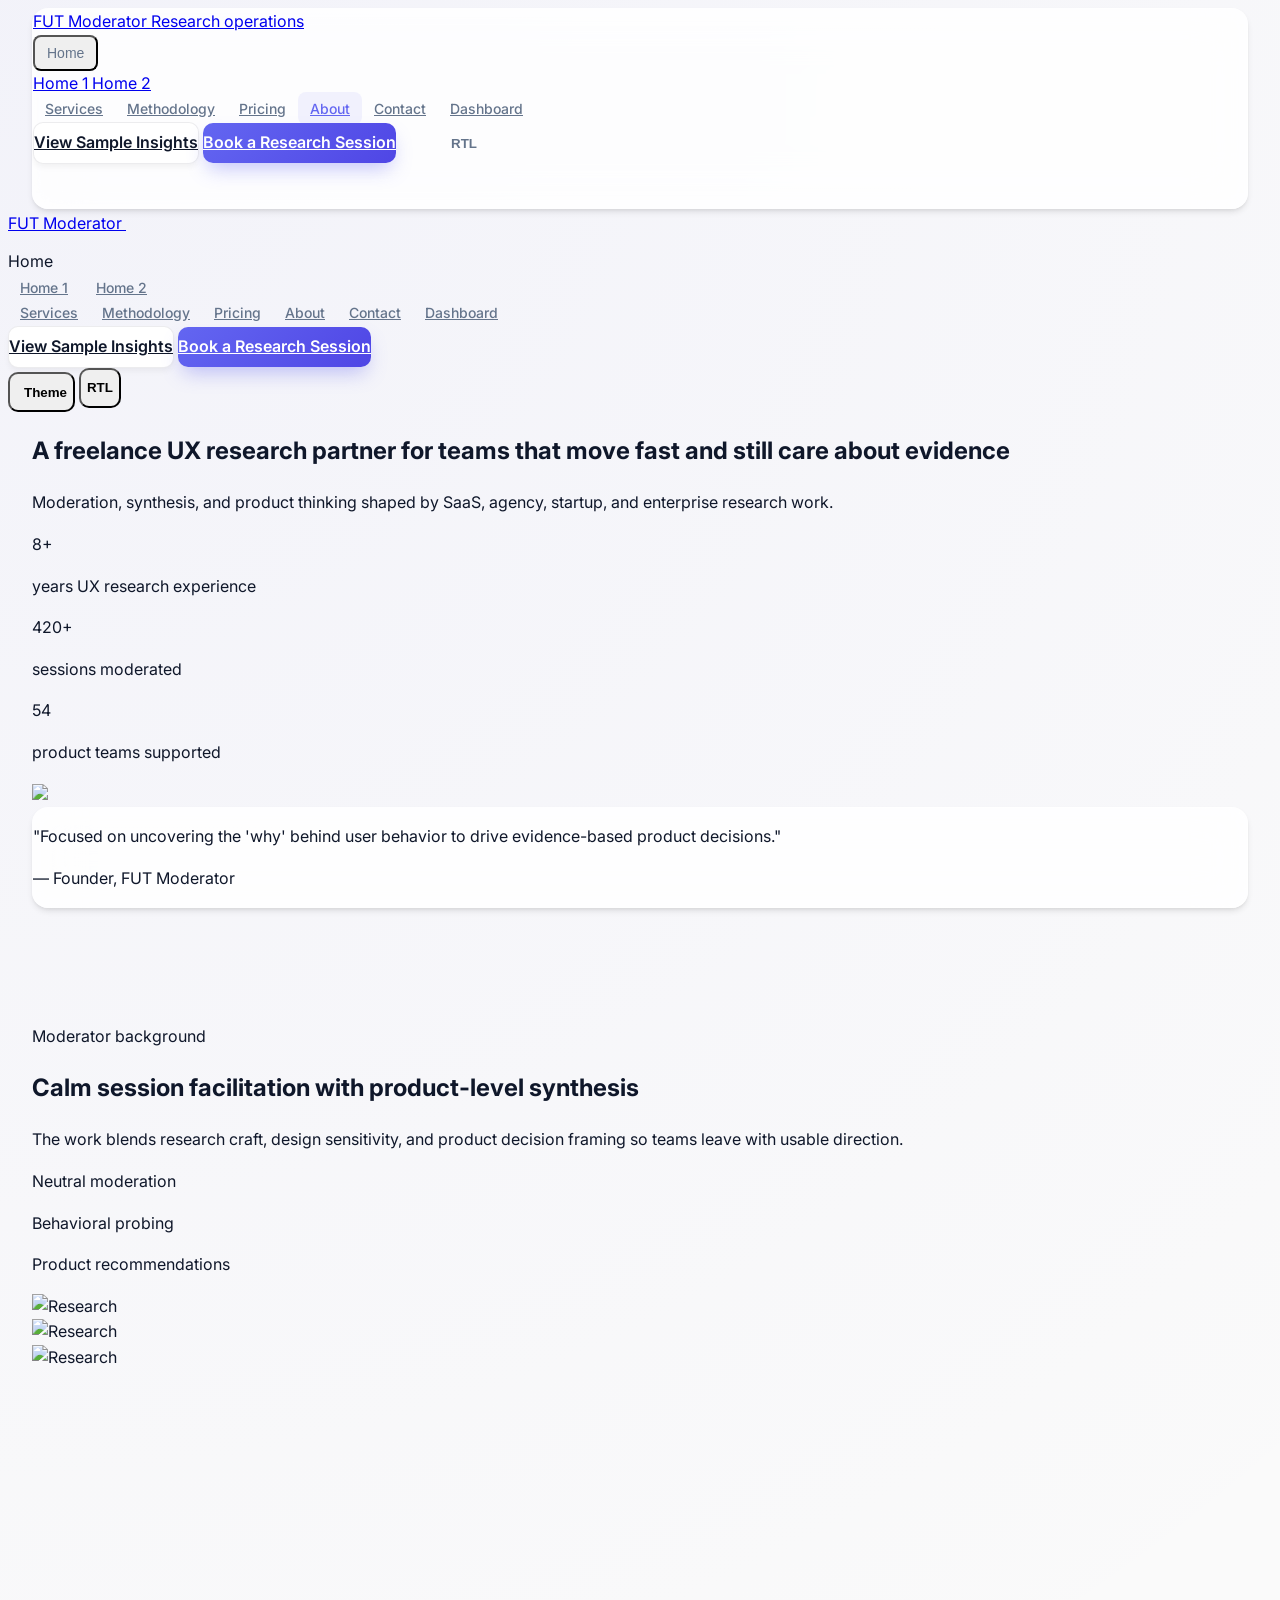
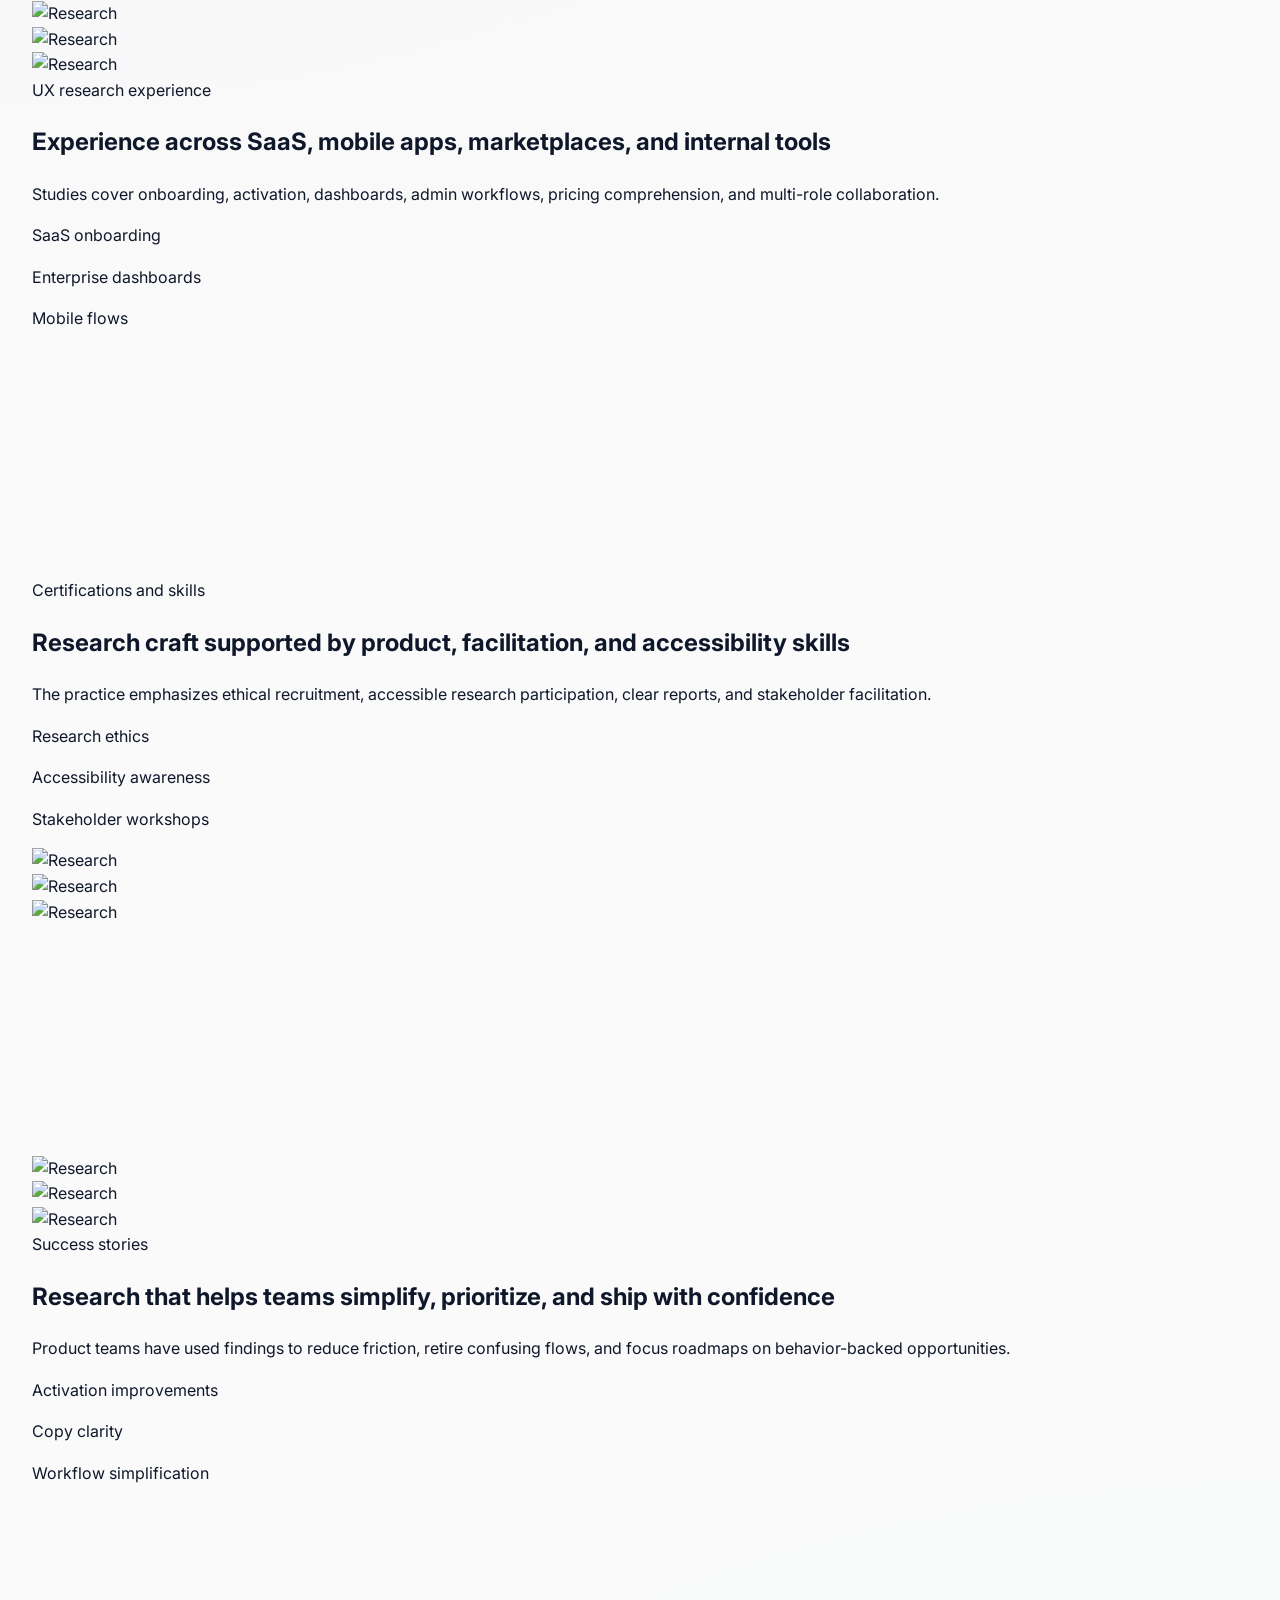
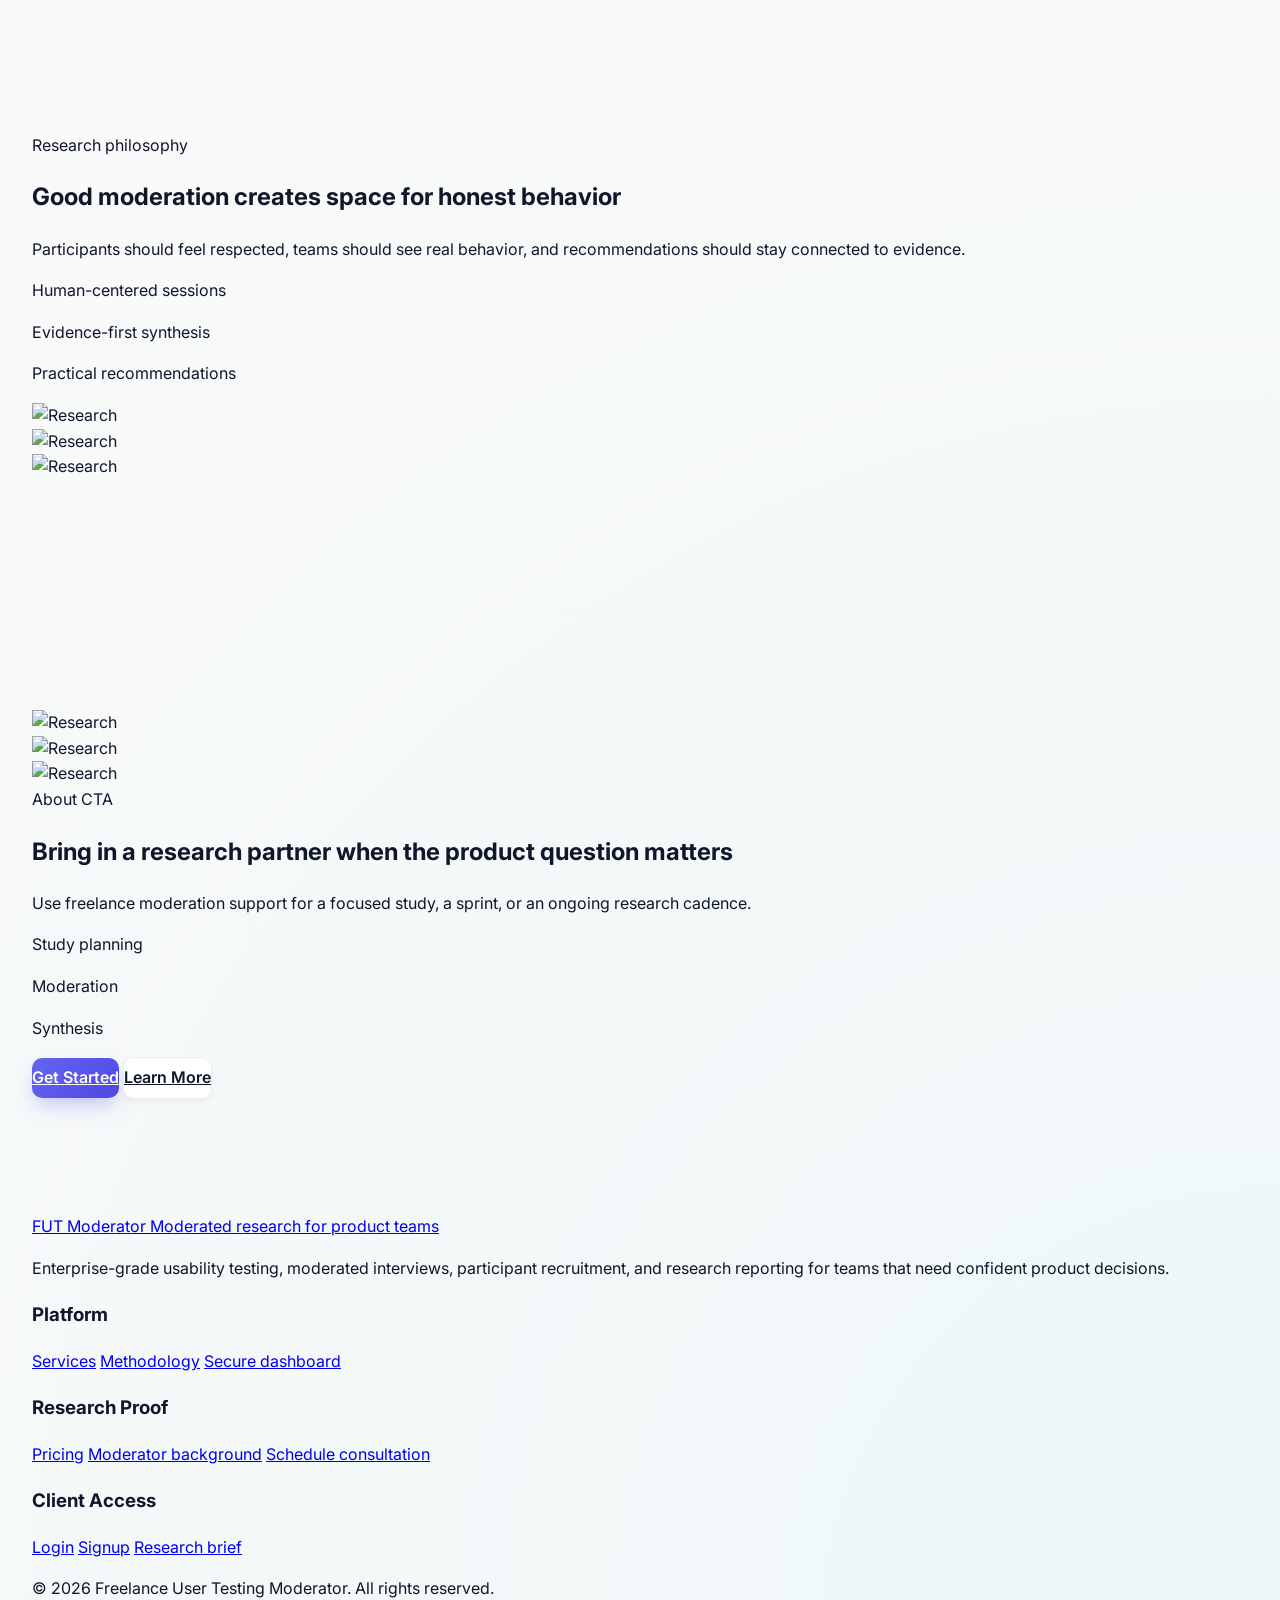
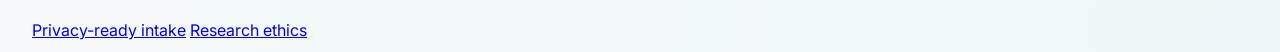
==== about.html @ b26cb42b "first commit" ====
<!doctype html>
<html lang="en">
  <head>
    <meta charset="UTF-8">
    <meta name="viewport" content="width=device-width, initial-scale=1.0">
    <title>About | Freelance User Testing Moderator</title>
    <script src="assets/js/tailwind-config.js"></script>
    <script src="https://cdn.tailwindcss.com"></script>
    <link rel="stylesheet" href="assets/css/styles.css">
  </head>
  <body class="site-shell bg-slate-50 text-slate-950 antialiased dark:bg-slate-950 dark:text-white">
    <div id="site-header"></div>
    <main id="page-root" data-page="about"></main>
    <div id="site-footer"></div>
    <div id="video-modal" class="hidden"></div>
    <script src="https://unpkg.com/lucide@latest"></script>
    <script src="assets/js/components.js"></script>
    <script src="assets/js/pages.js"></script>
  </body>
</html>
---- assets/css/styles.css ----
@import url("https://fonts.googleapis.com/css2?family=Inter:wght@400;500;600;700;800&family=Sora:wght@500;600;700;800&display=swap");

:root {
  --primary: #6366f1;
  --secondary: #06b6d4;
  --accent: #f43f5e;
  --ink: #0f172a;
  --muted: #64748b;
  --line: rgba(15, 23, 42, 0.08);
  --panel: rgba(255, 255, 255, 0.82);
  --glass-border: rgba(255, 255, 255, 0.4);
  --neon-shadow: 0 0 20px rgba(99, 102, 241, 0.15);
}

html {
  scroll-behavior: smooth;
  -webkit-font-smoothing: antialiased;
}

body {
  font-family: "Inter", ui-sans-serif, system-ui, -apple-system, sans-serif;
  color: var(--ink);
  background: #ffffff;
  line-height: 1.6;
}

.dark {
  color-scheme: dark;
  --ink: #f8fafc;
  --muted: #94a3b8;
  --line: rgba(255, 255, 255, 0.08);
  --panel: rgba(15, 23, 42, 0.72);
  --glass-border: rgba(255, 255, 255, 0.1);
}

.site-shell {
  min-height: 100vh;
  background: 
    radial-gradient(circle at 0% 0%, rgba(99, 102, 241, 0.05) 0%, transparent 40%),
    radial-gradient(circle at 100% 100%, rgba(6, 182, 212, 0.05) 0%, transparent 40%),
    #fafafa;
}

.dark .site-shell {
  background: 
    radial-gradient(circle at 0% 0%, rgba(99, 102, 241, 0.12) 0%, transparent 35%),
    radial-gradient(circle at 100% 0%, rgba(244, 63, 94, 0.05) 0%, transparent 25%),
    #05060f;
}

.container-pad {
  width: min(1280px, calc(100% - 48px));
  margin-inline: auto;
}

.glass-panel {
  background: var(--panel);
  border: 1px solid var(--glass-border);
  border-radius: 16px;
  box-shadow: 
    0 4px 6px -1px rgba(0, 0, 0, 0.1),
    0 2px 4px -1px rgba(0, 0, 0, 0.06),
    inset 0 0 20px rgba(255, 255, 255, 0.5);
  backdrop-filter: blur(24px);
}

.dark .glass-panel {
  box-shadow: 
    0 20px 40px rgba(0, 0, 0, 0.4),
    inset 0 0 20px rgba(255, 255, 255, 0.02);
  border-color: rgba(255, 255, 255, 0.08);
}

.nav-link {
  color: var(--muted);
  font-size: 0.875rem;
  font-weight: 500;
  transition: all 240ms cubic-bezier(0.4, 0, 0.2, 1);
  padding: 0.5rem 0.75rem;
  border-radius: 8px;
}

.nav-link:hover {
  color: var(--ink);
  background: rgba(0, 0, 0, 0.04);
}

.nav-link.active {
  color: var(--primary);
  background: rgba(99, 102, 241, 0.08);
}

.dark .nav-link:hover {
  color: #fff;
  background: rgba(255, 255, 255, 0.06);
}

.dark .nav-link.active {
  color: #a5b4fc;
  background: rgba(99, 102, 241, 0.15);
}

.btn-primary,
.btn-secondary,
.btn-ghost,
.icon-button {
  min-height: 40px;
  border-radius: 10px;
  font-weight: 600;
  display: inline-flex;
  align-items: center;
  justify-content: center;
  gap: 0.5rem;
  transition: all 240ms cubic-bezier(0.4, 0, 0.2, 1);
}

.btn-primary {
  background: linear-gradient(135deg, var(--primary), #4f46e5);
  color: white;
  box-shadow: 0 10px 20px -5px rgba(99, 102, 241, 0.4);
}

.btn-primary:hover {
  transform: translateY(-2px);
  box-shadow: 0 15px 30px -5px rgba(99, 102, 241, 0.5);
  filter: brightness(1.1);
}

.btn-secondary {
  background: #ffffff;
  border: 1px solid var(--line);
  color: var(--ink);
  box-shadow: 0 4px 6px -1px rgba(0, 0, 0, 0.05);
}

.dark .btn-secondary {
  background: rgba(255, 255, 255, 0.03);
  border-color: var(--line);
  color: #fff;
}

.btn-secondary:hover {
  background: #f8fafc;
  border-color: var(--muted);
  transform: translateY(-2px);
}

.dark .btn-secondary:hover {
  background: rgba(255, 255, 255, 0.08);
}

.icon-button {
  width: 40px;
  height: 40px;
  padding: 0;
  background: transparent;
  border: 1px solid transparent;
  color: var(--muted);
}

.icon-button:hover {
  background: rgba(0, 0, 0, 0.04);
  color: var(--ink);
  border-color: var(--line);
}

.dark .icon-button:hover {
  background: rgba(255, 255, 255, 0.06);
  color: #fff;
}

.hero-media {
  position: relative;
  overflow: hidden;
  border-radius: 8px;
  min-height: clamp(560px, 86vh, 880px);
  isolation: isolate;
}

.hero-media::before {
  content: "";
  position: absolute;
  inset: 0;
  background:
    linear-gradient(90deg, rgba(8, 10, 19, 0.86), rgba(8, 10, 19, 0.52), rgba(8, 10, 19, 0.2)),
    linear-gradient(180deg, rgba(79, 70, 229, 0.42), rgba(6, 182, 212, 0.12));
  z-index: -1;
}

.hero-media img.hero-bg {
  position: absolute;
  inset: 0;
  width: 100%;
  height: 100%;
  object-fit: cover;
  z-index: -2;
}

.gradient-text {
  background: linear-gradient(135deg, #ffffff 0%, #cffafe 48%, #c7d2fe 100%);
  -webkit-background-clip: text;
  background-clip: text;
  color: transparent;
}

.section-pad {
  padding-block: clamp(72px, 9vw, 132px);
}

.eyebrow {
  display: inline-flex;
  align-items: center;
  gap: 0.5rem;
  color: var(--primary);
  font-weight: 700;
  font-size: 0.76rem;
  text-transform: uppercase;
}

.dark .eyebrow {
  color: #67e8f9;
}

.metric-card,
.research-card,
.media-card,
.pricing-card,
.dashboard-panel {
  border: 1px solid var(--line);
  border-radius: 8px;
  background: rgba(255, 255, 255, 0.78);
  box-shadow: 0 16px 46px rgba(15, 23, 42, 0.08);
}

.dark .metric-card,
.dark .research-card,
.dark .media-card,
.dark .pricing-card,
.dark .dashboard-panel {
  background: rgba(15, 23, 42, 0.72);
  box-shadow: 0 18px 60px rgba(0, 0, 0, 0.28);
}

.media-card {
  overflow: hidden;
}

.media-card img {
  width: 100%;
  height: 100%;
  min-height: 180px;
  object-fit: cover;
}

.image-stack {
  display: grid;
  grid-template-columns: 1.1fr 0.9fr;
  gap: 14px;
}

.image-stack .media-card:first-child {
  grid-row: span 2;
}

.image-stack .media-card:first-child img {
  min-height: 428px;
}

.meter {
  height: 8px;
  overflow: hidden;
  border-radius: 999px;
  background: rgba(100, 116, 139, 0.18);
}

.meter span {
  display: block;
  height: 100%;
  width: var(--meter-width);
  border-radius: inherit;
  background: linear-gradient(90deg, var(--primary), var(--secondary));
}

.reveal {
  opacity: 0;
  transform: translateY(22px);
  transition: opacity 700ms ease, transform 700ms ease;
}

.reveal.is-visible {
  opacity: 1;
  transform: translateY(0);
}

.stagger > * {
  opacity: 0;
  transform: translateY(18px);
  transition: opacity 620ms ease, transform 620ms ease;
}

.stagger.is-visible > * {
  opacity: 1;
  transform: translateY(0);
}

.stagger.is-visible > *:nth-child(2) {
  transition-delay: 90ms;
}

.stagger.is-visible > *:nth-child(3) {
  transition-delay: 180ms;
}

.stagger.is-visible > *:nth-child(4) {
  transition-delay: 270ms;
}

.dashboard-grid {
  display: grid;
  grid-template-columns: 280px minmax(0, 1fr);
}

.dashboard-sidebar {
  border-inline-end: 1px solid var(--line);
}

.sidebar-collapsed .dashboard-grid {
  grid-template-columns: 96px minmax(0, 1fr);
}

.sidebar-collapsed .sidebar-label,
.sidebar-collapsed .sidebar-logo-text {
  display: none;
}

.auth-bg {
  background:
    linear-gradient(135deg, rgba(79, 70, 229, 0.12), transparent 34%),
    linear-gradient(315deg, rgba(6, 182, 212, 0.14), transparent 38%),
    #f8fafc;
}

.dark .auth-bg {
  background:
    linear-gradient(135deg, rgba(79, 70, 229, 0.2), transparent 36%),
    linear-gradient(315deg, rgba(6, 182, 212, 0.16), transparent 42%),
    #080a13;
}

.modal-backdrop {
  background: rgba(2, 6, 23, 0.74);
  backdrop-filter: blur(12px);
}

[dir="rtl"] .rtl-flip {
  transform: scaleX(-1);
}

@media (max-width: 1024px) {
  .dashboard-grid {
    grid-template-columns: 1fr;
  }

  .dashboard-sidebar {
    position: fixed;
    inset-block: 0;
    inset-inline-start: 0;
    width: min(320px, 88vw);
    z-index: 60;
    transform: translateX(-110%);
    transition: transform 260ms ease;
  }

  [dir="rtl"] .dashboard-sidebar {
    transform: translateX(110%);
  }

  .dashboard-sidebar.open {
    transform: translateX(0);
  }
}

@media (max-width: 760px) {
  .container-pad {
    width: min(100% - 24px, 1180px);
  }

  .hero-media {
    min-height: auto;
    border-radius: 0;
    margin-inline: -12px;
  }

  .hero-media::before {
    background:
      linear-gradient(180deg, rgba(8, 10, 19, 0.86), rgba(8, 10, 19, 0.62)),
      linear-gradient(180deg, rgba(79, 70, 229, 0.35), rgba(6, 182, 212, 0.12));
  }

  .image-stack {
    grid-template-columns: 1fr;
  }

  .image-stack .media-card:first-child {
    grid-row: auto;
  }

  .image-stack .media-card:first-child img,
  .media-card img {
    min-height: 220px;
  }
}
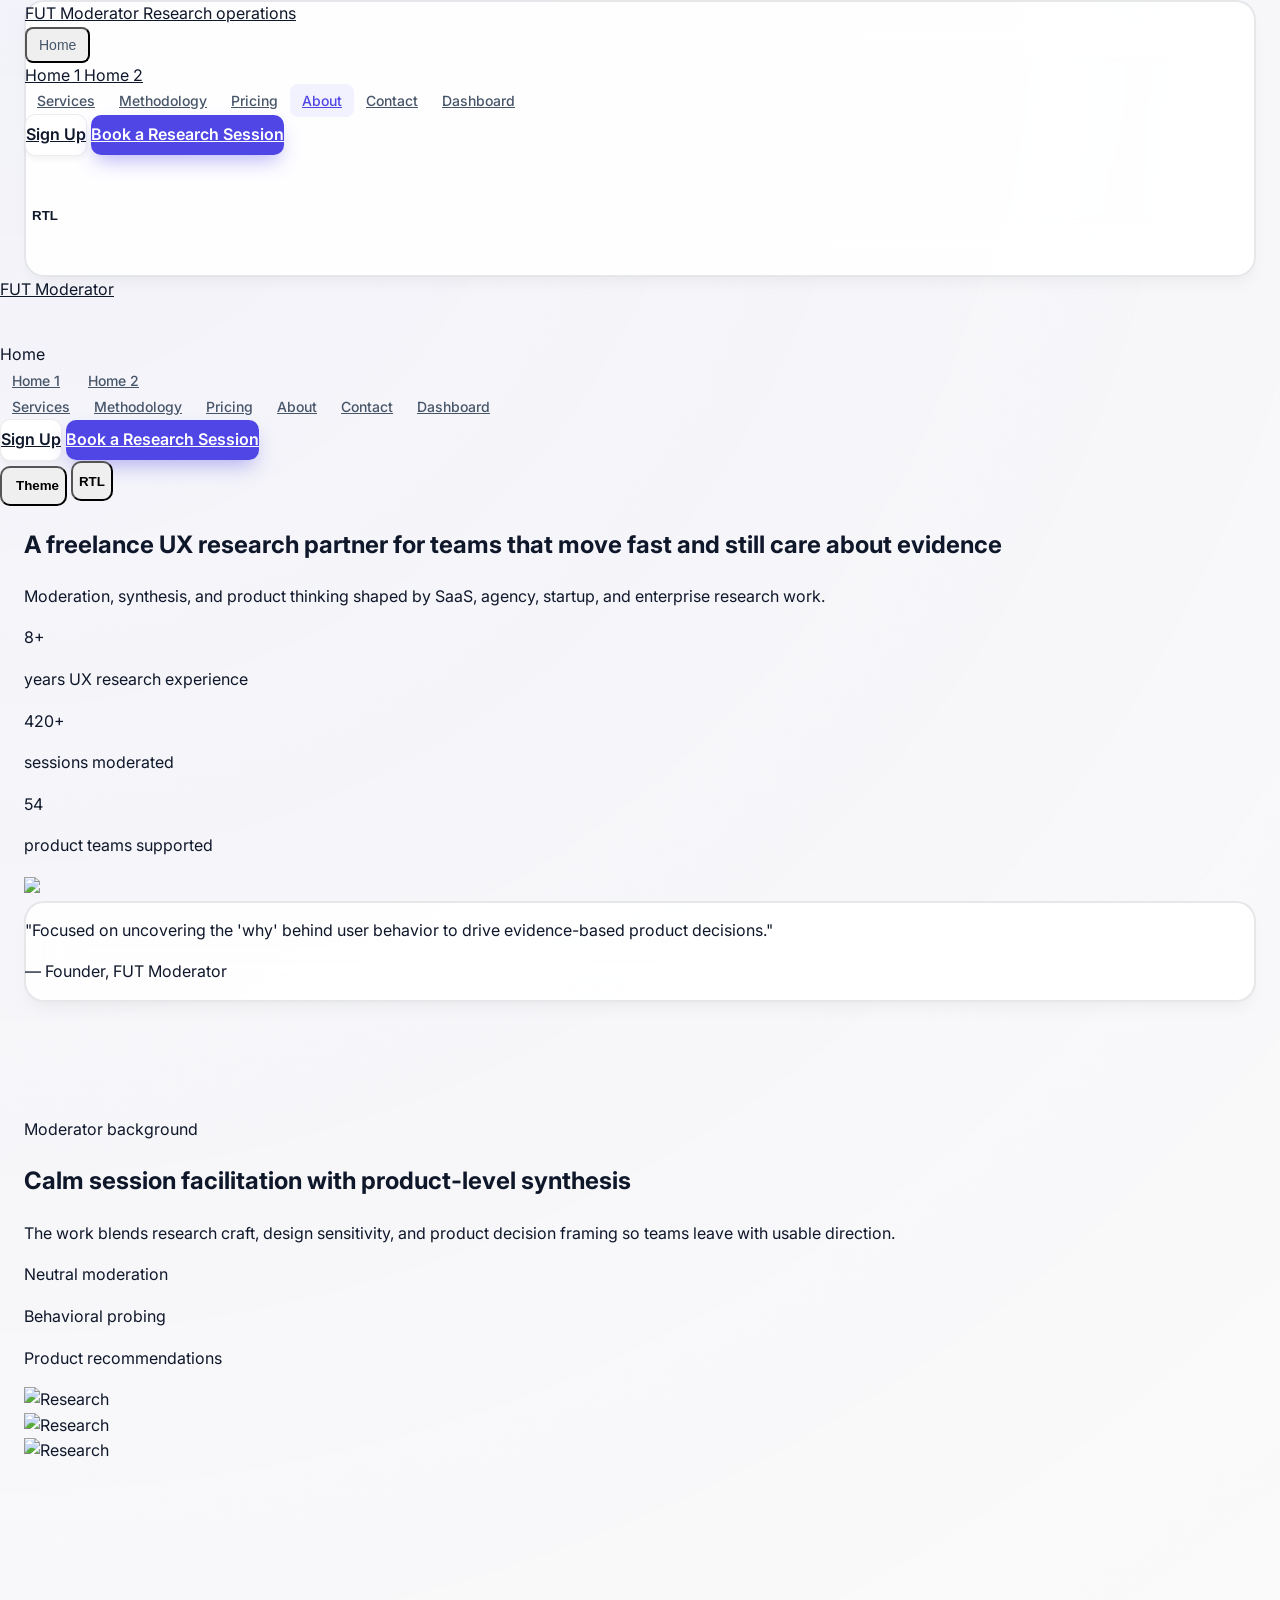
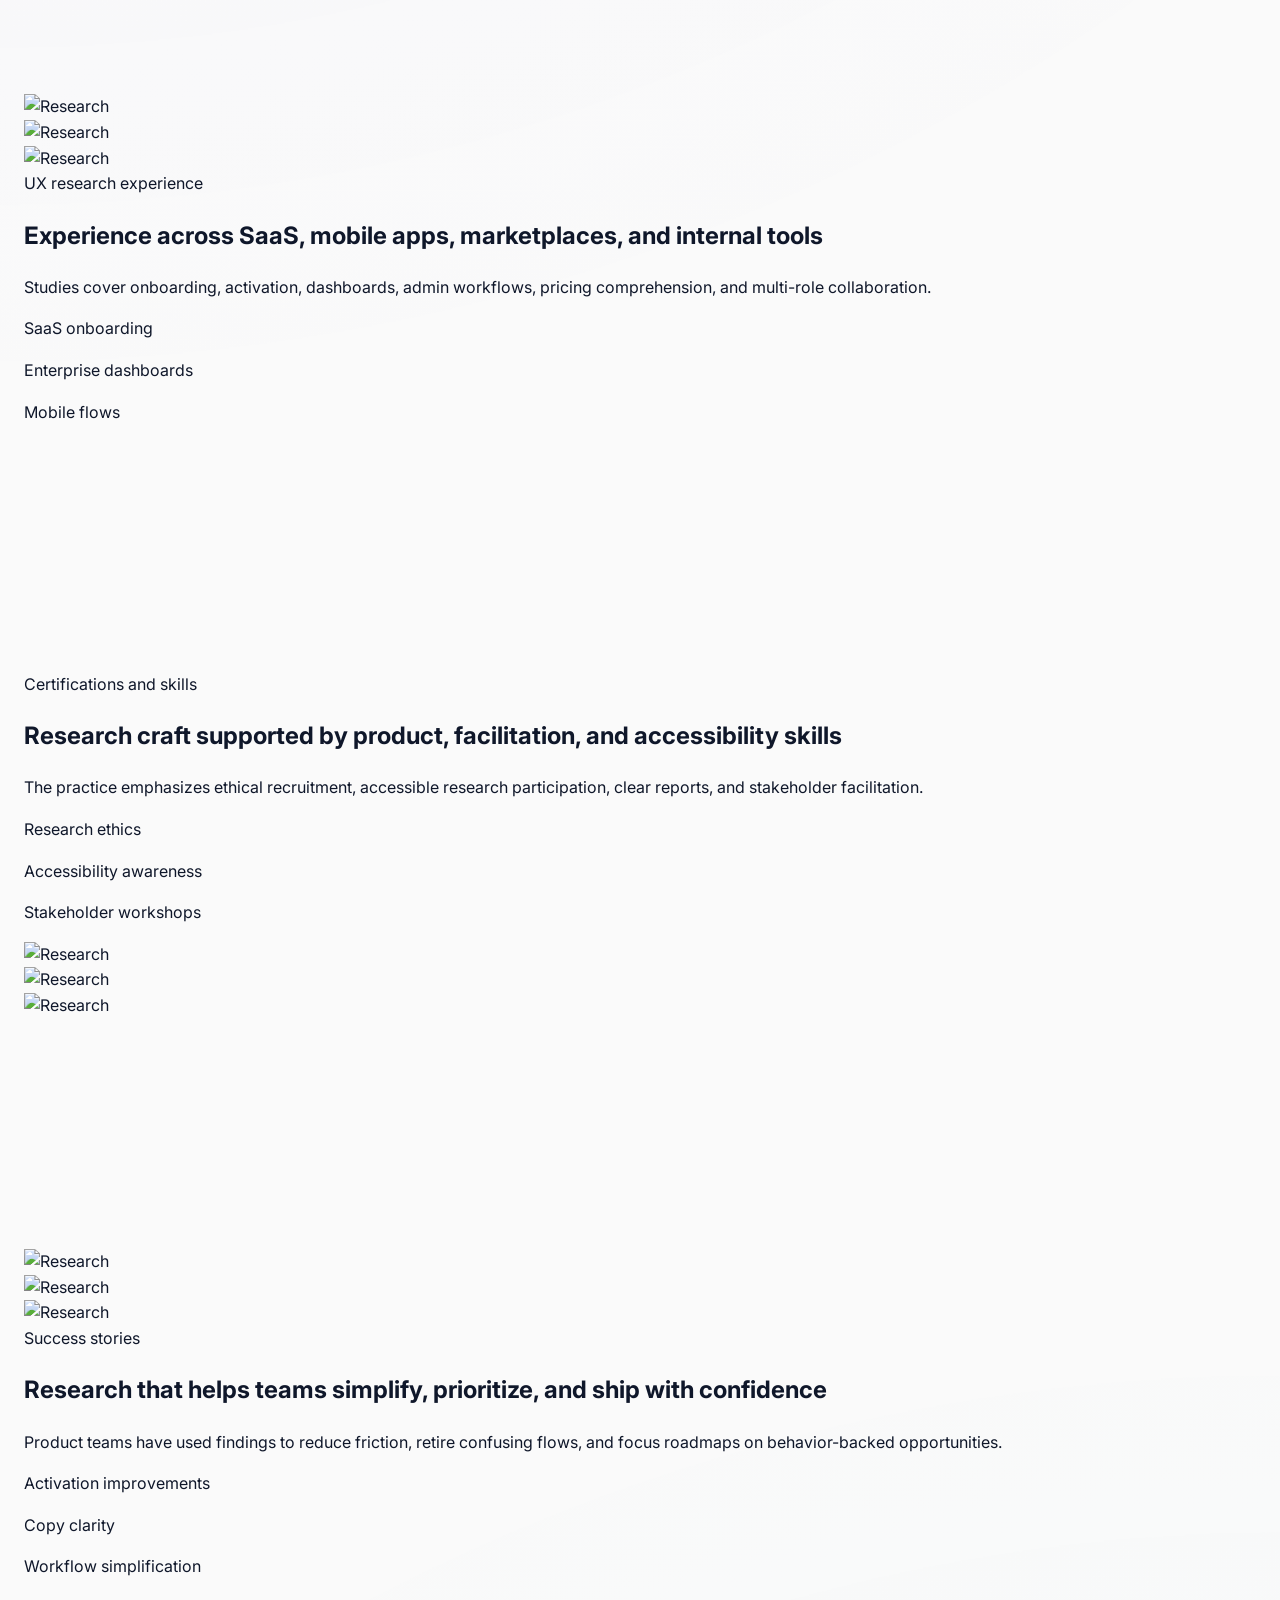
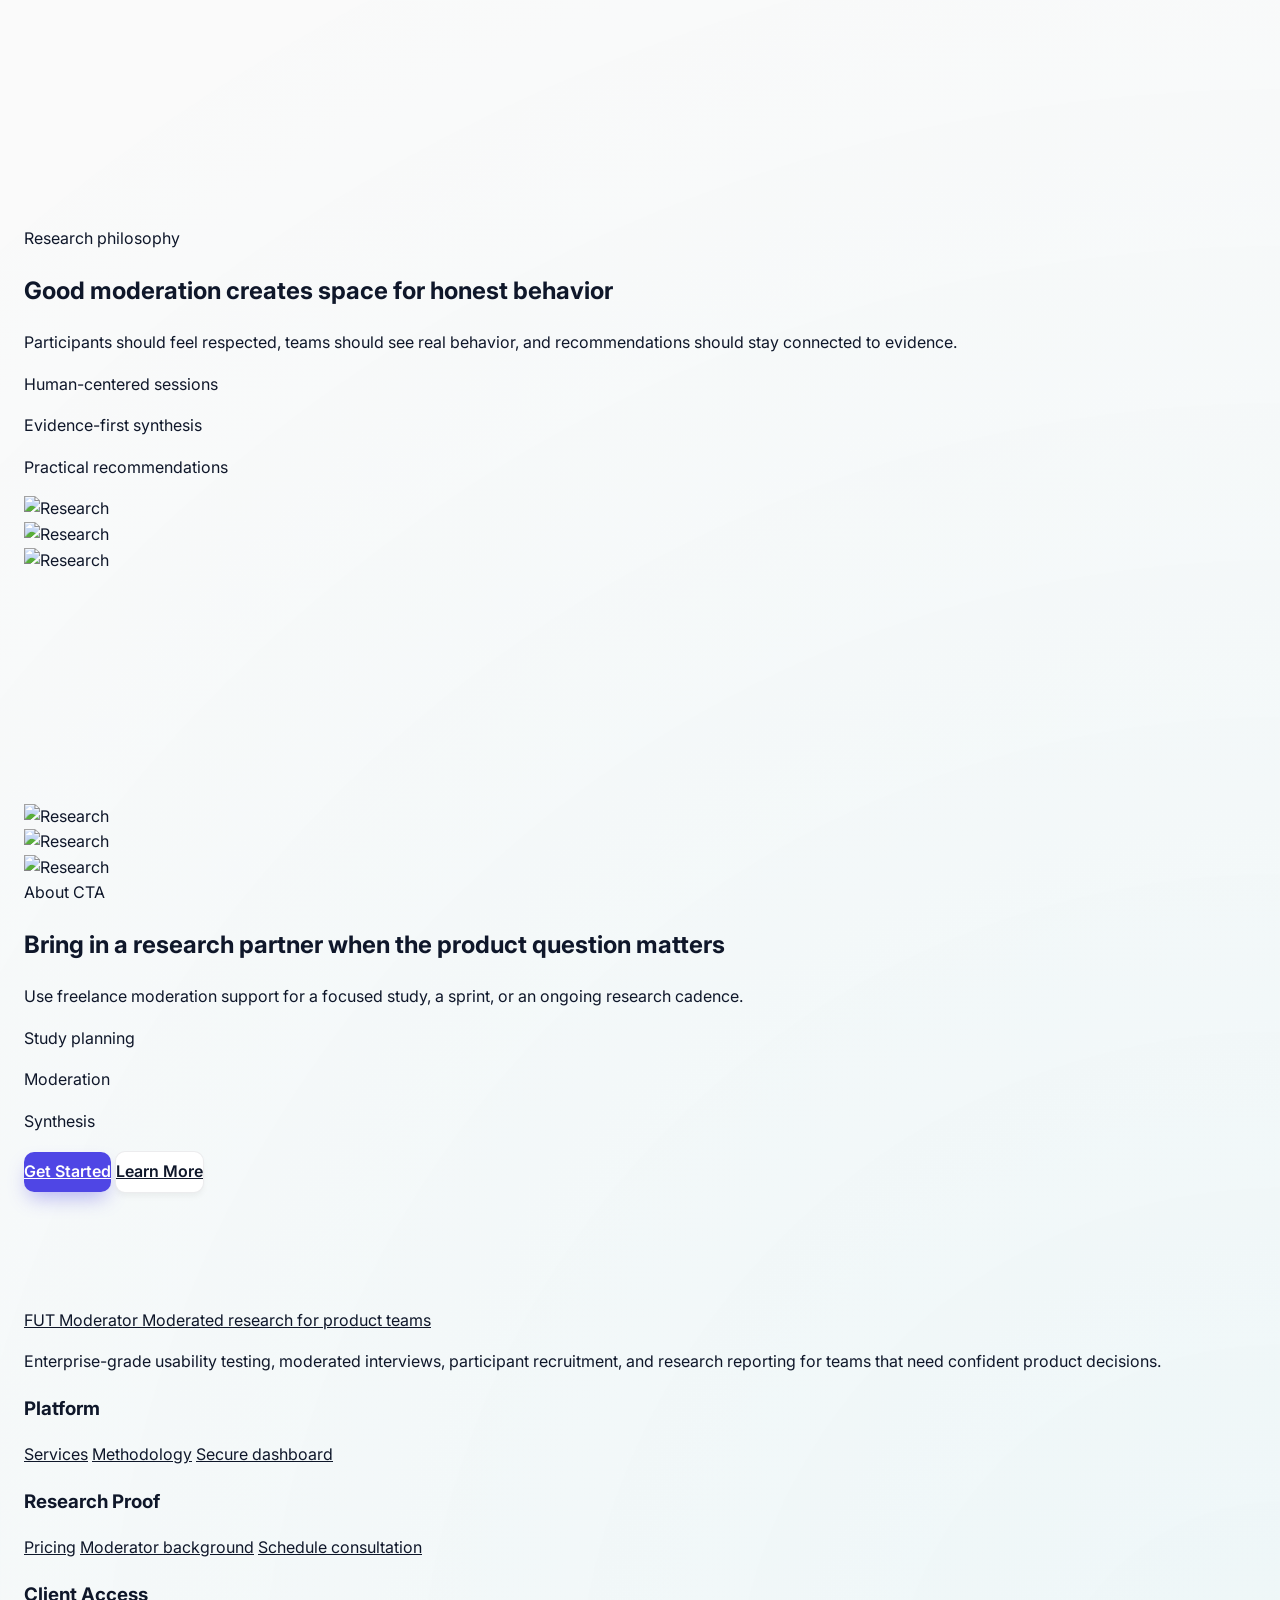
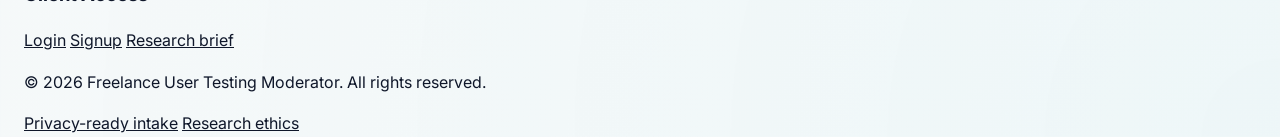
==== commit 45148e7b: "in light theme mode text is not visible" ====
--- a/about.html
+++ b/about.html
@@ -7,8 +7,9 @@
     <script src="assets/js/tailwind-config.js"></script>
     <script src="https://cdn.tailwindcss.com"></script>
     <link rel="stylesheet" href="assets/css/styles.css">
+      <link rel="icon" type="image/png" href="assets/images/favicon.png">
   </head>
-  <body class="site-shell bg-slate-50 text-slate-950 antialiased dark:bg-slate-950 dark:text-white">
+  <body class="site-shell text-slate-950 antialiased dark:text-white">
     <div id="site-header"></div>
     <main id="page-root" data-page="about"></main>
     <div id="site-footer"></div>
@@ -18,3 +19,5 @@
     <script src="assets/js/pages.js"></script>
   </body>
 </html>
+
+
--- a/assets/css/styles.css
+++ b/assets/css/styles.css
@@ -1,48 +1,61 @@
 @import url("https://fonts.googleapis.com/css2?family=Inter:wght@400;500;600;700;800&family=Sora:wght@500;600;700;800&display=swap");
 
 :root {
-  --primary: #6366f1;
+  --primary: #4f46e5;
   --secondary: #06b6d4;
   --accent: #f43f5e;
   --ink: #0f172a;
-  --muted: #64748b;
+  --muted: #475569;
   --line: rgba(15, 23, 42, 0.08);
-  --panel: rgba(255, 255, 255, 0.82);
-  --glass-border: rgba(255, 255, 255, 0.4);
-  --neon-shadow: 0 0 20px rgba(99, 102, 241, 0.15);
-}
-
-html {
-  scroll-behavior: smooth;
-  -webkit-font-smoothing: antialiased;
+  --panel: rgba(255, 255, 255, 0.9);
+  --shell-bg: #fafafa;
+  --glass-border: rgba(15, 23, 42, 0.1);
+  --neon-shadow: 0 0 20px rgba(79, 70, 229, 0.15);
+}
+
+/* --- Global Theme & Reset --- */
+html:not(.dark) {
+  background-color: #fafafa;
+  color: #0f172a;
+}
+html.dark {
+  background-color: #020617;
+  color: #ffffff;
 }
 
 body {
   font-family: "Inter", ui-sans-serif, system-ui, -apple-system, sans-serif;
-  color: var(--ink);
-  background: #ffffff;
+  color: inherit;
+  background-color: inherit;
   line-height: 1.6;
+  margin: 0;
+}
+
+h1, h2, h3, h4, h5, h6, p, span, li, a {
+  color: inherit;
 }
 
 .dark {
   color-scheme: dark;
-  --ink: #f8fafc;
+  --ink: #ffffff;
   --muted: #94a3b8;
-  --line: rgba(255, 255, 255, 0.08);
-  --panel: rgba(15, 23, 42, 0.72);
+  --line: rgba(255, 255, 255, 0.12);
+  --panel: rgba(15, 23, 42, 0.85);
+  --shell-bg: #020617;
   --glass-border: rgba(255, 255, 255, 0.1);
+  --primary: #818cf8;
 }
 
 .site-shell {
   min-height: 100vh;
-  background: 
+  background:
     radial-gradient(circle at 0% 0%, rgba(99, 102, 241, 0.05) 0%, transparent 40%),
     radial-gradient(circle at 100% 100%, rgba(6, 182, 212, 0.05) 0%, transparent 40%),
     #fafafa;
 }
 
 .dark .site-shell {
-  background: 
+  background:
     radial-gradient(circle at 0% 0%, rgba(99, 102, 241, 0.12) 0%, transparent 35%),
     radial-gradient(circle at 100% 0%, rgba(244, 63, 94, 0.05) 0%, transparent 25%),
     #05060f;
@@ -56,19 +69,21 @@
 .glass-panel {
   background: var(--panel);
   border: 1px solid var(--glass-border);
-  border-radius: 16px;
-  box-shadow: 
-    0 4px 6px -1px rgba(0, 0, 0, 0.1),
-    0 2px 4px -1px rgba(0, 0, 0, 0.06),
-    inset 0 0 20px rgba(255, 255, 255, 0.5);
+  border-radius: 20px;
+  box-shadow:
+    0 10px 15px -3px rgba(0, 0, 0, 0.04),
+    0 4px 6px -2px rgba(0, 0, 0, 0.02),
+    inset 0 0 0 1px var(--glass-border);
   backdrop-filter: blur(24px);
+  -webkit-backdrop-filter: blur(24px);
 }
 
 .dark .glass-panel {
-  box-shadow: 
-    0 20px 40px rgba(0, 0, 0, 0.4),
-    inset 0 0 20px rgba(255, 255, 255, 0.02);
-  border-color: rgba(255, 255, 255, 0.08);
+  background: linear-gradient(135deg, rgba(30, 41, 59, 0.8), rgba(15, 23, 42, 0.9));
+  box-shadow:
+    0 25px 50px -12px rgba(0, 0, 0, 0.5),
+    inset 0 0 0 1px rgba(255, 255, 255, 0.05);
+  border-color: rgba(255, 255, 255, 0.1);
 }
 
 .nav-link {
@@ -116,8 +131,8 @@
 
 .btn-primary {
   background: linear-gradient(135deg, var(--primary), #4f46e5);
-  color: white;
-  box-shadow: 0 10px 20px -5px rgba(99, 102, 241, 0.4);
+  color: #ffffff !important;
+  box-shadow: 0 10px 20px -5px rgba(79, 70, 229, 0.4);
 }
 
 .btn-primary:hover {
@@ -141,21 +156,28 @@
 
 .btn-secondary:hover {
   background: #f8fafc;
-  border-color: var(--muted);
+  border-color: var(--primary);
   transform: translateY(-2px);
+  box-shadow: 0 10px 15px -3px rgba(0, 0, 0, 0.05);
 }
 
 .dark .btn-secondary:hover {
-  background: rgba(255, 255, 255, 0.08);
+  background: rgba(255, 255, 255, 0.1);
+  border-color: var(--primary);
+  box-shadow: 0 10px 15px -3px rgba(0, 0, 0, 0.3);
 }
 
 .icon-button {
   width: 40px;
   height: 40px;
   padding: 0;
+  display: grid;
+  place-items: center;
   background: transparent;
   border: 1px solid transparent;
-  color: var(--muted);
+  color: var(--ink);
+  border-radius: 10px;
+  transition: all 0.2s ease;
 }
 
 .icon-button:hover {
@@ -182,8 +204,8 @@
   position: absolute;
   inset: 0;
   background:
-    linear-gradient(90deg, rgba(8, 10, 19, 0.86), rgba(8, 10, 19, 0.52), rgba(8, 10, 19, 0.2)),
-    linear-gradient(180deg, rgba(79, 70, 229, 0.42), rgba(6, 182, 212, 0.12));
+    linear-gradient(to right, rgba(15, 23, 42, 0.9) 0%, rgba(15, 23, 42, 0.4) 50%, rgba(15, 23, 42, 0.2) 100%),
+    linear-gradient(to bottom, rgba(79, 70, 229, 0.2), transparent 70%);
   z-index: -1;
 }
 
@@ -197,10 +219,23 @@
 }
 
 .gradient-text {
-  background: linear-gradient(135deg, #ffffff 0%, #cffafe 48%, #c7d2fe 100%);
+  background: linear-gradient(135deg, var(--ink) 0%, var(--primary) 100%);
   -webkit-background-clip: text;
   background-clip: text;
-  color: transparent;
+  -webkit-text-fill-color: transparent;
+  color: var(--ink); /* Fallback */
+}
+
+.dark .gradient-text {
+  background: linear-gradient(135deg, #fff 0%, var(--primary) 100%);
+  -webkit-background-clip: text;
+}
+
+.hero-media .gradient-text {
+  background: linear-gradient(135deg, #ffffff 0%, #cffafe 50%, #818cf8 100%);
+  -webkit-background-clip: text;
+  background-clip: text;
+  -webkit-text-fill-color: transparent;
 }
 
 .section-pad {
@@ -292,26 +327,26 @@
   transform: translateY(0);
 }
 
-.stagger > * {
+.stagger>* {
   opacity: 0;
   transform: translateY(18px);
   transition: opacity 620ms ease, transform 620ms ease;
 }
 
-.stagger.is-visible > * {
+.stagger.is-visible>* {
   opacity: 1;
   transform: translateY(0);
 }
 
-.stagger.is-visible > *:nth-child(2) {
+.stagger.is-visible>*:nth-child(2) {
   transition-delay: 90ms;
 }
 
-.stagger.is-visible > *:nth-child(3) {
+.stagger.is-visible>*:nth-child(3) {
   transition-delay: 180ms;
 }
 
-.stagger.is-visible > *:nth-child(4) {
+.stagger.is-visible>*:nth-child(4) {
   transition-delay: 270ms;
 }
 
@@ -410,3 +445,16 @@
     min-height: 220px;
   }
 }
+
+
+
+
+
+
+
+/* Fix hero section text */
+body:not(.dark) .hero-media h1,
+body:not(.dark) .hero-media h2,
+body:not(.dark) .hero-media p {
+  color: #111827 !important;
+}
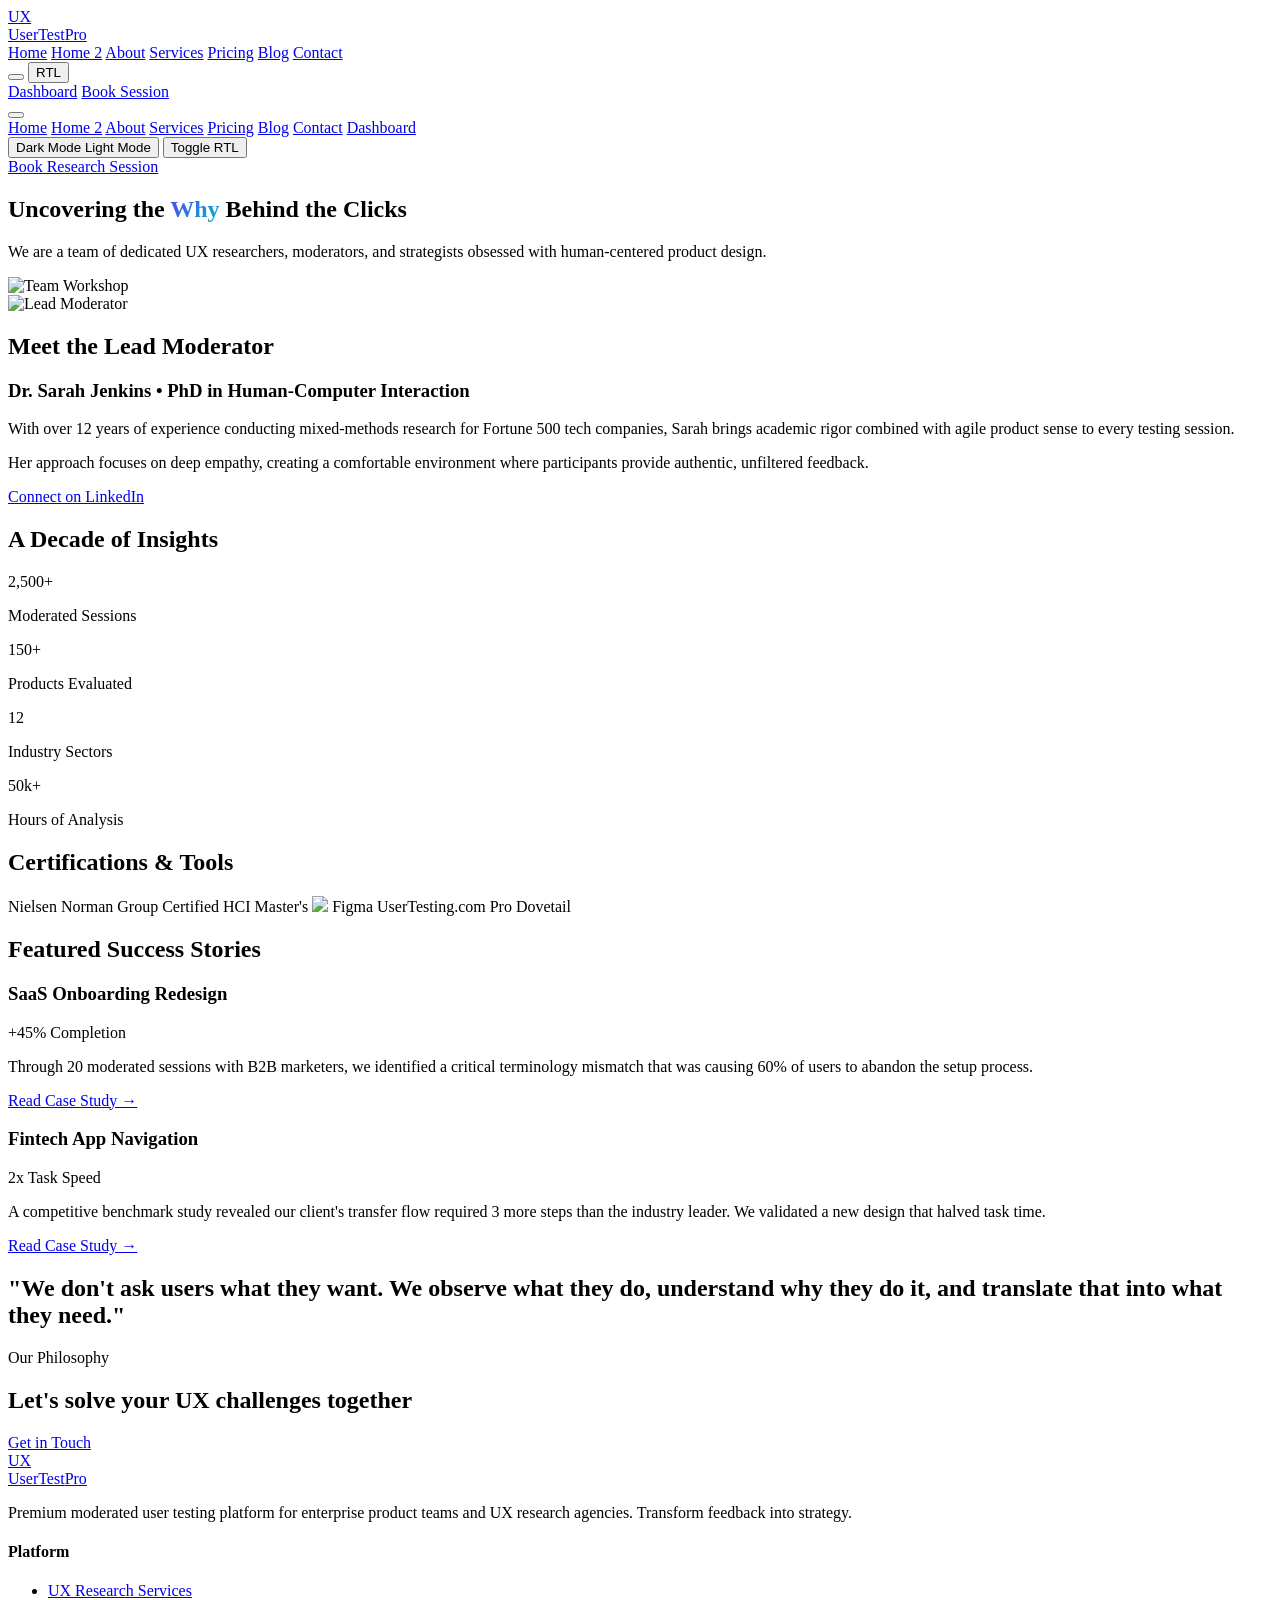
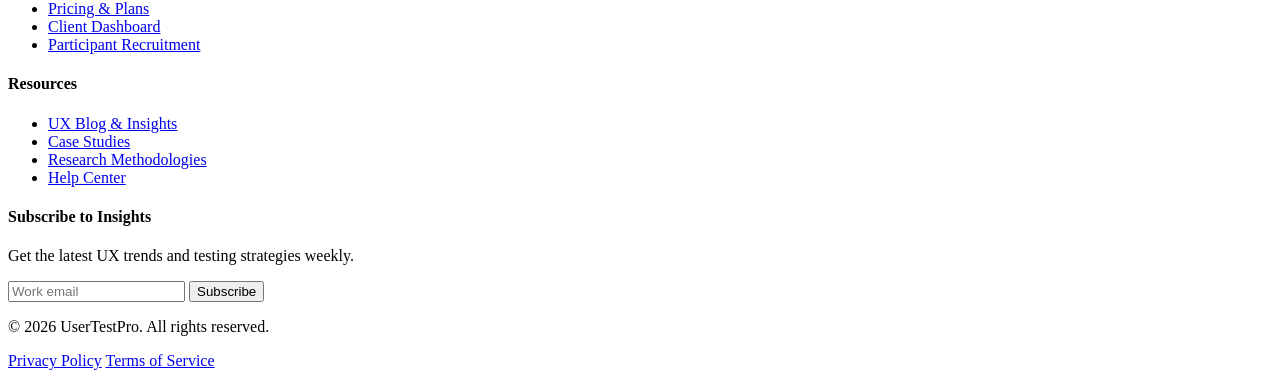
==== commit 9810bd89: "n flooter section social media icons is missing" ====
--- a/about.html
+++ b/about.html
@@ -1,23 +1,154 @@
-<!doctype html>
+<!DOCTYPE html>
 <html lang="en">
-  <head>
+<head>
     <meta charset="UTF-8">
     <meta name="viewport" content="width=device-width, initial-scale=1.0">
-    <title>About | Freelance User Testing Moderator</title>
+    <title>About Us | UserTestPro</title>
+    
+    <!-- Fonts -->
+    <link rel="preconnect" href="https://fonts.googleapis.com">
+    <link rel="preconnect" href="https://fonts.gstatic.com" crossorigin>
+    <link href="https://fonts.googleapis.com/css2?family=Inter:wght@300;400;500;600;700&family=Sora:wght@400;500;600;700;800&display=swap" rel="stylesheet">
+    
+    <!-- Icons -->
+    <script src="https://unpkg.com/lucide@latest"></script>
+    
+    <!-- Tailwind CSS -->
+    <script src="https://cdn.tailwindcss.com"></script>
     <script src="assets/js/tailwind-config.js"></script>
-    <script src="https://cdn.tailwindcss.com"></script>
+    
+    <!-- Custom CSS -->
     <link rel="stylesheet" href="assets/css/styles.css">
-      <link rel="icon" type="image/png" href="assets/images/favicon.png">
-  </head>
-  <body class="site-shell text-slate-950 antialiased dark:text-white">
-    <div id="site-header"></div>
-    <main id="page-root" data-page="about"></main>
-    <div id="site-footer"></div>
-    <div id="video-modal" class="hidden"></div>
-    <script src="https://unpkg.com/lucide@latest"></script>
+</head>
+<body class="font-inter bg-slate-50 text-slate-900 dark:bg-[#0b1120] dark:text-slate-100 transition-colors duration-300 antialiased overflow-x-hidden">
+
+    <div id="header-placeholder"></div>
+
+    <main class="pt-20">
+        <!-- 1. Hero -->
+        <section class="py-24 relative overflow-hidden bg-white dark:bg-[#0b1120]">
+            <div class="absolute inset-0 bg-gradient-to-br from-primary/5 to-secondary/5"></div>
+            <div class="max-w-7xl mx-auto px-4 sm:px-6 lg:px-8 relative z-10 text-center">
+                <div class="reveal">
+                    <h1 class="text-4xl md:text-6xl font-sora font-bold mb-6 text-slate-900 dark:text-white">Uncovering the <span class="text-gradient">Why</span> Behind the Clicks</h1>
+                    <p class="text-xl text-slate-600 dark:text-slate-400 max-w-2xl mx-auto mb-10">We are a team of dedicated UX researchers, moderators, and strategists obsessed with human-centered product design.</p>
+                </div>
+            </div>
+            <div class="max-w-5xl mx-auto px-4 mt-12 reveal stagger-1">
+                <img src="https://images.unsplash.com/photo-1552664730-d307ca884978?w=1200&q=80" alt="Team Workshop" class="rounded-2xl shadow-2xl w-full h-[400px] object-cover">
+            </div>
+        </section>
+
+        <!-- 2. Moderator Profile -->
+        <section class="py-24 bg-slate-50 dark:bg-[#080d1a]">
+            <div class="max-w-7xl mx-auto px-4 sm:px-6 lg:px-8">
+                <div class="grid md:grid-cols-2 gap-16 items-center">
+                    <div class="reveal relative">
+                        <div class="absolute inset-0 bg-gradient-to-br from-primary to-secondary rounded-2xl transform rotate-3 scale-105 opacity-20 dark:opacity-40"></div>
+                        <img src="https://images.unsplash.com/photo-1573496359142-b8d87734a5a2?w=800&q=80" alt="Lead Moderator" class="rounded-2xl relative z-10 shadow-xl w-full">
+                    </div>
+                    <div class="reveal text-center md:text-left">
+                        <h2 class="text-3xl font-sora font-bold mb-4 text-slate-900 dark:text-white">Meet the Lead Moderator</h2>
+                        <h3 class="text-xl text-primary dark:text-secondary font-medium mb-6">Dr. Sarah Jenkins • PhD in Human-Computer Interaction</h3>
+                        <p class="text-slate-600 dark:text-slate-400 mb-6">With over 12 years of experience conducting mixed-methods research for Fortune 500 tech companies, Sarah brings academic rigor combined with agile product sense to every testing session.</p>
+                        <p class="text-slate-600 dark:text-slate-400 mb-8">Her approach focuses on deep empathy, creating a comfortable environment where participants provide authentic, unfiltered feedback.</p>
+                        <a href="contact.html" class="inline-flex items-center justify-center md:justify-start gap-2 font-medium text-slate-900 dark:text-white hover:text-primary dark:hover:text-secondary transition-colors">
+                            Connect on LinkedIn <i data-lucide="external-link" class="w-4 h-4"></i>
+                        </a>
+                    </div>
+                </div>
+            </div>
+        </section>
+
+        <!-- 3. UX Research Experience -->
+        <section class="py-24 bg-white dark:bg-[#0b1120]">
+            <div class="max-w-7xl mx-auto px-4 sm:px-6 lg:px-8">
+                <div class="text-center mb-16 reveal">
+                    <h2 class="text-3xl font-sora font-bold mb-4 text-slate-900 dark:text-white">A Decade of Insights</h2>
+                </div>
+                <div class="grid grid-cols-2 md:grid-cols-4 gap-8 reveal stagger-1">
+                    <div class="text-center p-6 bg-slate-50 dark:bg-slate-800/50 rounded-2xl">
+                        <div class="text-4xl font-sora font-bold text-primary mb-2">2,500+</div>
+                        <p class="text-sm text-slate-600 dark:text-slate-400">Moderated Sessions</p>
+                    </div>
+                    <div class="text-center p-6 bg-slate-50 dark:bg-slate-800/50 rounded-2xl">
+                        <div class="text-4xl font-sora font-bold text-secondary mb-2">150+</div>
+                        <p class="text-sm text-slate-600 dark:text-slate-400">Products Evaluated</p>
+                    </div>
+                    <div class="text-center p-6 bg-slate-50 dark:bg-slate-800/50 rounded-2xl">
+                        <div class="text-4xl font-sora font-bold text-indigo-500 mb-2">12</div>
+                        <p class="text-sm text-slate-600 dark:text-slate-400">Industry Sectors</p>
+                    </div>
+                    <div class="text-center p-6 bg-slate-50 dark:bg-slate-800/50 rounded-2xl">
+                        <div class="text-4xl font-sora font-bold text-cyan-500 mb-2">50k+</div>
+                        <p class="text-sm text-slate-600 dark:text-slate-400">Hours of Analysis</p>
+                    </div>
+                </div>
+            </div>
+        </section>
+
+        <!-- 4. Certifications & Expertise -->
+        <section class="py-24 bg-slate-50 dark:bg-[#080d1a]">
+            <div class="max-w-7xl mx-auto px-4 sm:px-6 lg:px-8 text-center">
+                <h2 class="text-3xl font-sora font-bold mb-12 text-slate-900 dark:text-white reveal">Certifications & Tools</h2>
+                <div class="flex flex-wrap justify-center gap-6 reveal stagger-1">
+                    <span class="px-6 py-3 bg-white dark:bg-slate-800 rounded-full shadow-sm border border-slate-200 dark:border-slate-700 font-medium">Nielsen Norman Group Certified</span>
+                    <span class="px-6 py-3 bg-white dark:bg-slate-800 rounded-full shadow-sm border border-slate-200 dark:border-slate-700 font-medium">HCI Master's</span>
+                    <span class="px-6 py-3 bg-white dark:bg-slate-800 rounded-full shadow-sm border border-slate-200 dark:border-slate-700 font-medium flex items-center gap-2"><img src="https://upload.wikimedia.org/wikipedia/commons/3/33/Figma-logo.svg" class="w-4 h-4"> Figma</span>
+                    <span class="px-6 py-3 bg-white dark:bg-slate-800 rounded-full shadow-sm border border-slate-200 dark:border-slate-700 font-medium">UserTesting.com Pro</span>
+                    <span class="px-6 py-3 bg-white dark:bg-slate-800 rounded-full shadow-sm border border-slate-200 dark:border-slate-700 font-medium">Dovetail</span>
+                </div>
+            </div>
+        </section>
+
+        <!-- 5. Product Success Stories -->
+        <section class="py-24 bg-white dark:bg-[#0b1120]">
+            <div class="max-w-7xl mx-auto px-4 sm:px-6 lg:px-8">
+                <h2 class="text-3xl font-sora font-bold mb-12 text-center text-slate-900 dark:text-white reveal">Featured Success Stories</h2>
+                <div class="grid md:grid-cols-2 gap-8 reveal stagger-1">
+                    <div class="bg-slate-50 dark:bg-slate-800 p-8 rounded-2xl border border-slate-200 dark:border-slate-700 hover:border-primary transition-colors">
+                        <div class="flex justify-between items-start mb-6">
+                            <h3 class="text-xl font-bold font-sora">SaaS Onboarding Redesign</h3>
+                            <span class="px-3 py-1 bg-green-100 text-green-700 dark:bg-green-900/30 dark:text-green-400 rounded-full text-xs font-medium">+45% Completion</span>
+                        </div>
+                        <p class="text-slate-600 dark:text-slate-400 text-sm mb-4">Through 20 moderated sessions with B2B marketers, we identified a critical terminology mismatch that was causing 60% of users to abandon the setup process.</p>
+                        <a href="#" class="text-primary dark:text-secondary text-sm font-medium hover:underline">Read Case Study &rarr;</a>
+                    </div>
+                    <div class="bg-slate-50 dark:bg-slate-800 p-8 rounded-2xl border border-slate-200 dark:border-slate-700 hover:border-secondary transition-colors">
+                        <div class="flex justify-between items-start mb-6">
+                            <h3 class="text-xl font-bold font-sora">Fintech App Navigation</h3>
+                            <span class="px-3 py-1 bg-blue-100 text-blue-700 dark:bg-blue-900/30 dark:text-blue-400 rounded-full text-xs font-medium">2x Task Speed</span>
+                        </div>
+                        <p class="text-slate-600 dark:text-slate-400 text-sm mb-4">A competitive benchmark study revealed our client's transfer flow required 3 more steps than the industry leader. We validated a new design that halved task time.</p>
+                        <a href="#" class="text-primary dark:text-secondary text-sm font-medium hover:underline">Read Case Study &rarr;</a>
+                    </div>
+                </div>
+            </div>
+        </section>
+
+        <!-- 6. Research Philosophy -->
+        <section class="py-24 bg-slate-900 text-white text-center">
+            <div class="max-w-4xl mx-auto px-4 sm:px-6 lg:px-8 reveal">
+                <i data-lucide="quote" class="w-12 h-12 mx-auto text-slate-700 mb-8"></i>
+                <h2 class="text-2xl md:text-4xl font-sora font-medium leading-relaxed mb-8">"We don't ask users what they want. We observe what they do, understand why they do it, and translate that into what they need."</h2>
+                <p class="text-slate-400 text-lg uppercase tracking-widest font-semibold">Our Philosophy</p>
+            </div>
+        </section>
+
+        <!-- 7. CTA -->
+        <section class="py-24 bg-slate-50 dark:bg-[#0b1120] text-center">
+            <div class="max-w-3xl mx-auto px-4 reveal">
+                <h2 class="text-3xl font-sora font-bold mb-6 text-slate-900 dark:text-white">Let's solve your UX challenges together</h2>
+                <a href="contact.html" class="inline-flex justify-center items-center gap-2 bg-primary hover:bg-indigo-700 text-white px-8 py-4 rounded-full font-medium transition-all shadow-lg hover:-translate-y-1 mt-4">
+                    Get in Touch
+                </a>
+            </div>
+        </section>
+
+    </main>
+
+    <div id="footer-placeholder"></div>
     <script src="assets/js/components.js"></script>
-    <script src="assets/js/pages.js"></script>
-  </body>
+    <script src="assets/js/main.js"></script>
+</body>
 </html>
-
-
--- a/assets/css/styles.css
+++ b/assets/css/styles.css
@@ -1,460 +1,102 @@
-@import url("https://fonts.googleapis.com/css2?family=Inter:wght@400;500;600;700;800&family=Sora:wght@500;600;700;800&display=swap");
+/* Custom utility styles */
 
-:root {
-  --primary: #4f46e5;
-  --secondary: #06b6d4;
-  --accent: #f43f5e;
-  --ink: #0f172a;
-  --muted: #475569;
-  --line: rgba(15, 23, 42, 0.08);
-  --panel: rgba(255, 255, 255, 0.9);
-  --shell-bg: #fafafa;
-  --glass-border: rgba(15, 23, 42, 0.1);
-  --neon-shadow: 0 0 20px rgba(79, 70, 229, 0.15);
-}
-
-/* --- Global Theme & Reset --- */
-html:not(.dark) {
-  background-color: #fafafa;
-  color: #0f172a;
-}
-html.dark {
-  background-color: #020617;
-  color: #ffffff;
+html {
+  scroll-behavior: smooth;
 }
 
 body {
-  font-family: "Inter", ui-sans-serif, system-ui, -apple-system, sans-serif;
-  color: inherit;
-  background-color: inherit;
-  line-height: 1.6;
-  margin: 0;
+  -webkit-font-smoothing: antialiased;
+  -moz-osx-font-smoothing: grayscale;
 }
 
-h1, h2, h3, h4, h5, h6, p, span, li, a {
-  color: inherit;
+/* Scroll Reveal */
+.reveal {
+  opacity: 0;
+  transform: translateY(30px);
+  transition: all 0.8s cubic-bezier(0.16, 1, 0.3, 1);
 }
 
-.dark {
-  color-scheme: dark;
-  --ink: #ffffff;
-  --muted: #94a3b8;
-  --line: rgba(255, 255, 255, 0.12);
-  --panel: rgba(15, 23, 42, 0.85);
-  --shell-bg: #020617;
-  --glass-border: rgba(255, 255, 255, 0.1);
-  --primary: #818cf8;
-}
-
-.site-shell {
-  min-height: 100vh;
-  background:
-    radial-gradient(circle at 0% 0%, rgba(99, 102, 241, 0.05) 0%, transparent 40%),
-    radial-gradient(circle at 100% 100%, rgba(6, 182, 212, 0.05) 0%, transparent 40%),
-    #fafafa;
-}
-
-.dark .site-shell {
-  background:
-    radial-gradient(circle at 0% 0%, rgba(99, 102, 241, 0.12) 0%, transparent 35%),
-    radial-gradient(circle at 100% 0%, rgba(244, 63, 94, 0.05) 0%, transparent 25%),
-    #05060f;
-}
-
-.container-pad {
-  width: min(1280px, calc(100% - 48px));
-  margin-inline: auto;
-}
-
-.glass-panel {
-  background: var(--panel);
-  border: 1px solid var(--glass-border);
-  border-radius: 20px;
-  box-shadow:
-    0 10px 15px -3px rgba(0, 0, 0, 0.04),
-    0 4px 6px -2px rgba(0, 0, 0, 0.02),
-    inset 0 0 0 1px var(--glass-border);
-  backdrop-filter: blur(24px);
-  -webkit-backdrop-filter: blur(24px);
-}
-
-.dark .glass-panel {
-  background: linear-gradient(135deg, rgba(30, 41, 59, 0.8), rgba(15, 23, 42, 0.9));
-  box-shadow:
-    0 25px 50px -12px rgba(0, 0, 0, 0.5),
-    inset 0 0 0 1px rgba(255, 255, 255, 0.05);
-  border-color: rgba(255, 255, 255, 0.1);
-}
-
-.nav-link {
-  color: var(--muted);
-  font-size: 0.875rem;
-  font-weight: 500;
-  transition: all 240ms cubic-bezier(0.4, 0, 0.2, 1);
-  padding: 0.5rem 0.75rem;
-  border-radius: 8px;
-}
-
-.nav-link:hover {
-  color: var(--ink);
-  background: rgba(0, 0, 0, 0.04);
-}
-
-.nav-link.active {
-  color: var(--primary);
-  background: rgba(99, 102, 241, 0.08);
-}
-
-.dark .nav-link:hover {
-  color: #fff;
-  background: rgba(255, 255, 255, 0.06);
-}
-
-.dark .nav-link.active {
-  color: #a5b4fc;
-  background: rgba(99, 102, 241, 0.15);
-}
-
-.btn-primary,
-.btn-secondary,
-.btn-ghost,
-.icon-button {
-  min-height: 40px;
-  border-radius: 10px;
-  font-weight: 600;
-  display: inline-flex;
-  align-items: center;
-  justify-content: center;
-  gap: 0.5rem;
-  transition: all 240ms cubic-bezier(0.4, 0, 0.2, 1);
-}
-
-.btn-primary {
-  background: linear-gradient(135deg, var(--primary), #4f46e5);
-  color: #ffffff !important;
-  box-shadow: 0 10px 20px -5px rgba(79, 70, 229, 0.4);
-}
-
-.btn-primary:hover {
-  transform: translateY(-2px);
-  box-shadow: 0 15px 30px -5px rgba(99, 102, 241, 0.5);
-  filter: brightness(1.1);
-}
-
-.btn-secondary {
-  background: #ffffff;
-  border: 1px solid var(--line);
-  color: var(--ink);
-  box-shadow: 0 4px 6px -1px rgba(0, 0, 0, 0.05);
-}
-
-.dark .btn-secondary {
-  background: rgba(255, 255, 255, 0.03);
-  border-color: var(--line);
-  color: #fff;
-}
-
-.btn-secondary:hover {
-  background: #f8fafc;
-  border-color: var(--primary);
-  transform: translateY(-2px);
-  box-shadow: 0 10px 15px -3px rgba(0, 0, 0, 0.05);
-}
-
-.dark .btn-secondary:hover {
-  background: rgba(255, 255, 255, 0.1);
-  border-color: var(--primary);
-  box-shadow: 0 10px 15px -3px rgba(0, 0, 0, 0.3);
-}
-
-.icon-button {
-  width: 40px;
-  height: 40px;
-  padding: 0;
-  display: grid;
-  place-items: center;
-  background: transparent;
-  border: 1px solid transparent;
-  color: var(--ink);
-  border-radius: 10px;
-  transition: all 0.2s ease;
-}
-
-.icon-button:hover {
-  background: rgba(0, 0, 0, 0.04);
-  color: var(--ink);
-  border-color: var(--line);
-}
-
-.dark .icon-button:hover {
-  background: rgba(255, 255, 255, 0.06);
-  color: #fff;
-}
-
-.hero-media {
-  position: relative;
-  overflow: hidden;
-  border-radius: 8px;
-  min-height: clamp(560px, 86vh, 880px);
-  isolation: isolate;
-}
-
-.hero-media::before {
-  content: "";
-  position: absolute;
-  inset: 0;
-  background:
-    linear-gradient(to right, rgba(15, 23, 42, 0.9) 0%, rgba(15, 23, 42, 0.4) 50%, rgba(15, 23, 42, 0.2) 100%),
-    linear-gradient(to bottom, rgba(79, 70, 229, 0.2), transparent 70%);
-  z-index: -1;
-}
-
-.hero-media img.hero-bg {
-  position: absolute;
-  inset: 0;
-  width: 100%;
-  height: 100%;
-  object-fit: cover;
-  z-index: -2;
-}
-
-.gradient-text {
-  background: linear-gradient(135deg, var(--ink) 0%, var(--primary) 100%);
-  -webkit-background-clip: text;
-  background-clip: text;
-  -webkit-text-fill-color: transparent;
-  color: var(--ink); /* Fallback */
-}
-
-.dark .gradient-text {
-  background: linear-gradient(135deg, #fff 0%, var(--primary) 100%);
-  -webkit-background-clip: text;
-}
-
-.hero-media .gradient-text {
-  background: linear-gradient(135deg, #ffffff 0%, #cffafe 50%, #818cf8 100%);
-  -webkit-background-clip: text;
-  background-clip: text;
-  -webkit-text-fill-color: transparent;
-}
-
-.section-pad {
-  padding-block: clamp(72px, 9vw, 132px);
-}
-
-.eyebrow {
-  display: inline-flex;
-  align-items: center;
-  gap: 0.5rem;
-  color: var(--primary);
-  font-weight: 700;
-  font-size: 0.76rem;
-  text-transform: uppercase;
-}
-
-.dark .eyebrow {
-  color: #67e8f9;
-}
-
-.metric-card,
-.research-card,
-.media-card,
-.pricing-card,
-.dashboard-panel {
-  border: 1px solid var(--line);
-  border-radius: 8px;
-  background: rgba(255, 255, 255, 0.78);
-  box-shadow: 0 16px 46px rgba(15, 23, 42, 0.08);
-}
-
-.dark .metric-card,
-.dark .research-card,
-.dark .media-card,
-.dark .pricing-card,
-.dark .dashboard-panel {
-  background: rgba(15, 23, 42, 0.72);
-  box-shadow: 0 18px 60px rgba(0, 0, 0, 0.28);
-}
-
-.media-card {
-  overflow: hidden;
-}
-
-.media-card img {
-  width: 100%;
-  height: 100%;
-  min-height: 180px;
-  object-fit: cover;
-}
-
-.image-stack {
-  display: grid;
-  grid-template-columns: 1.1fr 0.9fr;
-  gap: 14px;
-}
-
-.image-stack .media-card:first-child {
-  grid-row: span 2;
-}
-
-.image-stack .media-card:first-child img {
-  min-height: 428px;
-}
-
-.meter {
-  height: 8px;
-  overflow: hidden;
-  border-radius: 999px;
-  background: rgba(100, 116, 139, 0.18);
-}
-
-.meter span {
-  display: block;
-  height: 100%;
-  width: var(--meter-width);
-  border-radius: inherit;
-  background: linear-gradient(90deg, var(--primary), var(--secondary));
-}
-
-.reveal {
-  opacity: 0;
-  transform: translateY(22px);
-  transition: opacity 700ms ease, transform 700ms ease;
-}
-
-.reveal.is-visible {
+.reveal.active {
   opacity: 1;
   transform: translateY(0);
 }
 
-.stagger>* {
-  opacity: 0;
-  transform: translateY(18px);
-  transition: opacity 620ms ease, transform 620ms ease;
+.stagger-1 { transition-delay: 100ms; }
+.stagger-2 { transition-delay: 200ms; }
+.stagger-3 { transition-delay: 300ms; }
+.stagger-4 { transition-delay: 400ms; }
+
+/* Custom Glow Effects */
+.glow-primary {
+  box-shadow: 0 0 40px -10px rgba(79, 70, 229, 0.4);
 }
 
-.stagger.is-visible>* {
-  opacity: 1;
-  transform: translateY(0);
+html.dark .glow-primary {
+  box-shadow: 0 0 60px -15px rgba(79, 70, 229, 0.3);
 }
 
-.stagger.is-visible>*:nth-child(2) {
-  transition-delay: 90ms;
+.glow-secondary {
+  box-shadow: 0 0 40px -10px rgba(6, 182, 212, 0.4);
 }
 
-.stagger.is-visible>*:nth-child(3) {
-  transition-delay: 180ms;
+/* Glass Panels */
+.glass-panel {
+  background: rgba(255, 255, 255, 0.7);
+  backdrop-filter: blur(16px);
+  border: 1px solid rgba(255, 255, 255, 0.3);
 }
 
-.stagger.is-visible>*:nth-child(4) {
-  transition-delay: 270ms;
+html.dark .glass-panel {
+  background: rgba(30, 41, 59, 0.6);
+  backdrop-filter: blur(16px);
+  border: 1px solid rgba(255, 255, 255, 0.05);
 }
 
-.dashboard-grid {
-  display: grid;
-  grid-template-columns: 280px minmax(0, 1fr);
+/* Gradient Text */
+.text-gradient {
+  background: linear-gradient(135deg, #4F46E5 0%, #06B6D4 100%);
+  -webkit-background-clip: text;
+  -webkit-text-fill-color: transparent;
+  background-clip: text;
 }
 
-.dashboard-sidebar {
-  border-inline-end: 1px solid var(--line);
+html.dark .text-gradient {
+  background: linear-gradient(135deg, #818cf8 0%, #22d3ee 100%);
+  -webkit-background-clip: text;
+  -webkit-text-fill-color: transparent;
+  background-clip: text;
 }
 
-.sidebar-collapsed .dashboard-grid {
-  grid-template-columns: 96px minmax(0, 1fr);
+/* Pattern Backgrounds */
+.bg-grid-slate-100 {
+  background-image: url("data:image/svg+xml,%3csvg xmlns='http://www.w3.org/2000/svg' viewBox='0 0 32 32' width='32' height='32' fill='none' stroke='%23f1f5f9'%3e%3cpath d='M0 .5H31.5V32'/%3e%3c/svg%3e");
 }
 
-.sidebar-collapsed .sidebar-label,
-.sidebar-collapsed .sidebar-logo-text {
-  display: none;
+html.dark .bg-grid-slate-800 {
+  background-image: url("data:image/svg+xml,%3csvg xmlns='http://www.w3.org/2000/svg' viewBox='0 0 32 32' width='32' height='32' fill='none' stroke='%231e293b'%3e%3cpath d='M0 .5H31.5V32'/%3e%3c/svg%3e");
 }
 
-.auth-bg {
-  background:
-    linear-gradient(135deg, rgba(79, 70, 229, 0.12), transparent 34%),
-    linear-gradient(315deg, rgba(6, 182, 212, 0.14), transparent 38%),
-    #f8fafc;
+/* Dashboard Sidebar */
+.sidebar-transition {
+  transition: width 0.3s ease, transform 0.3s ease;
 }
 
-.dark .auth-bg {
-  background:
-    linear-gradient(135deg, rgba(79, 70, 229, 0.2), transparent 36%),
-    linear-gradient(315deg, rgba(6, 182, 212, 0.16), transparent 42%),
-    #080a13;
+/* Blob Animation */
+@keyframes blob {
+  0% { transform: translate(0px, 0px) scale(1); }
+  33% { transform: translate(30px, -50px) scale(1.1); }
+  66% { transform: translate(-20px, 20px) scale(0.9); }
+  100% { transform: translate(0px, 0px) scale(1); }
 }
 
-.modal-backdrop {
-  background: rgba(2, 6, 23, 0.74);
-  backdrop-filter: blur(12px);
+.animate-blob {
+  animation: blob 7s infinite;
 }
 
-[dir="rtl"] .rtl-flip {
-  transform: scaleX(-1);
+.animation-delay-2000 {
+  animation-delay: 2s;
 }
 
-@media (max-width: 1024px) {
-  .dashboard-grid {
-    grid-template-columns: 1fr;
-  }
-
-  .dashboard-sidebar {
-    position: fixed;
-    inset-block: 0;
-    inset-inline-start: 0;
-    width: min(320px, 88vw);
-    z-index: 60;
-    transform: translateX(-110%);
-    transition: transform 260ms ease;
-  }
-
-  [dir="rtl"] .dashboard-sidebar {
-    transform: translateX(110%);
-  }
-
-  .dashboard-sidebar.open {
-    transform: translateX(0);
-  }
+.animation-delay-4000 {
+  animation-delay: 4s;
 }
-
-@media (max-width: 760px) {
-  .container-pad {
-    width: min(100% - 24px, 1180px);
-  }
-
-  .hero-media {
-    min-height: auto;
-    border-radius: 0;
-    margin-inline: -12px;
-  }
-
-  .hero-media::before {
-    background:
-      linear-gradient(180deg, rgba(8, 10, 19, 0.86), rgba(8, 10, 19, 0.62)),
-      linear-gradient(180deg, rgba(79, 70, 229, 0.35), rgba(6, 182, 212, 0.12));
-  }
-
-  .image-stack {
-    grid-template-columns: 1fr;
-  }
-
-  .image-stack .media-card:first-child {
-    grid-row: auto;
-  }
-
-  .image-stack .media-card:first-child img,
-  .media-card img {
-    min-height: 220px;
-  }
-}
-
-
-
-
-
-
-
-/* Fix hero section text */
-body:not(.dark) .hero-media h1,
-body:not(.dark) .hero-media h2,
-body:not(.dark) .hero-media p {
-  color: #111827 !important;
-}
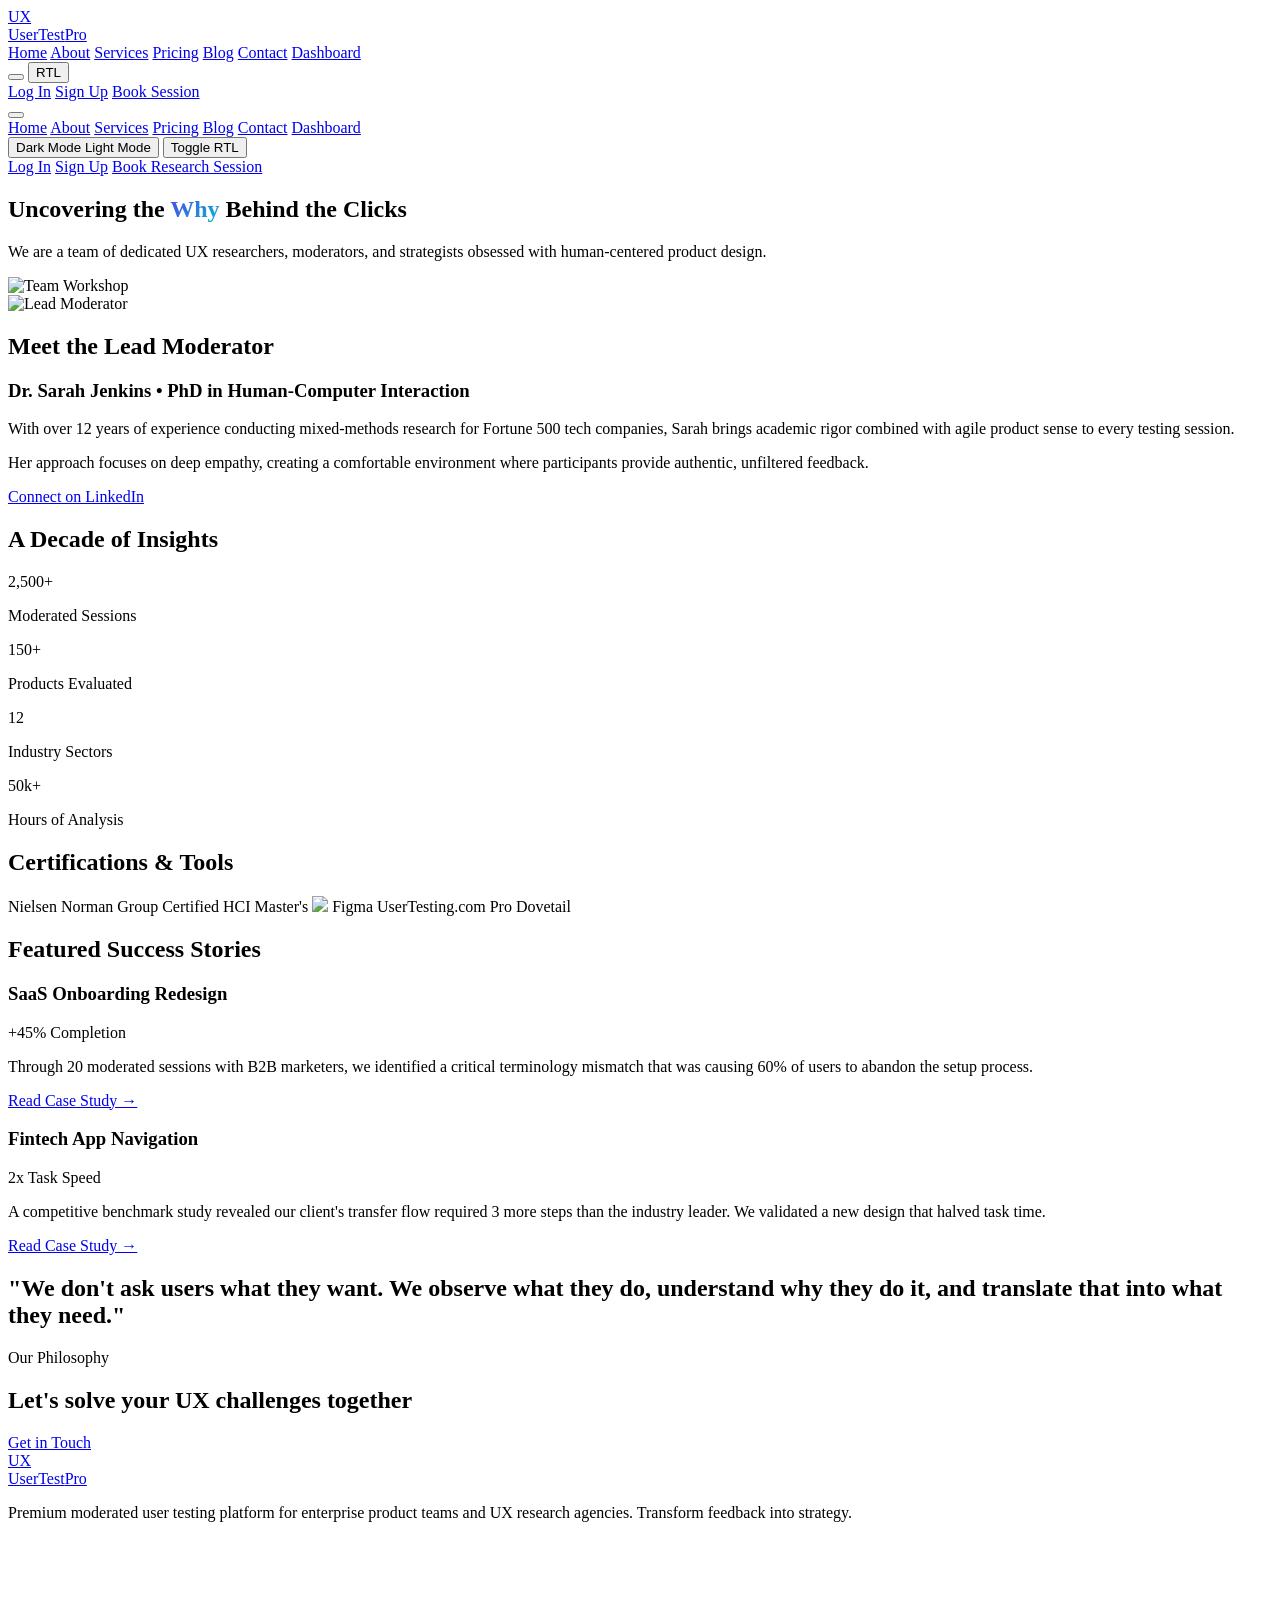
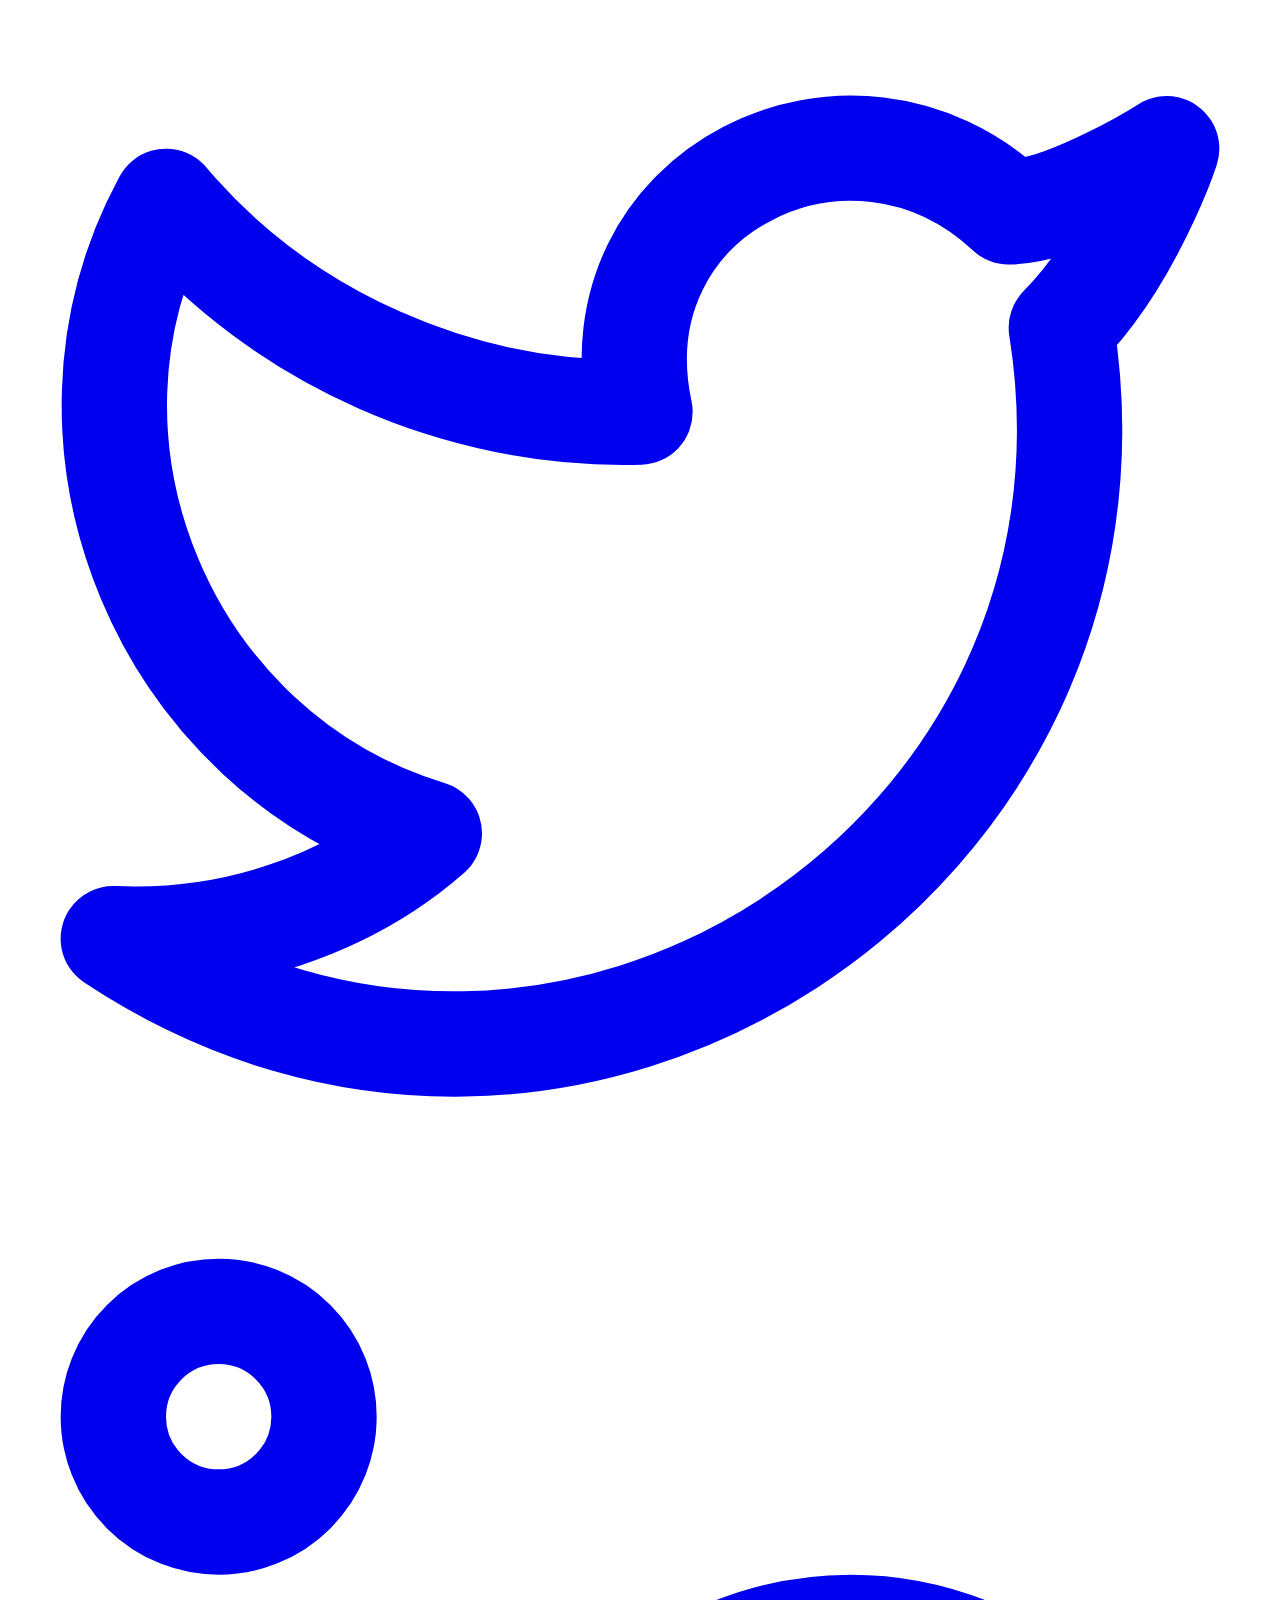
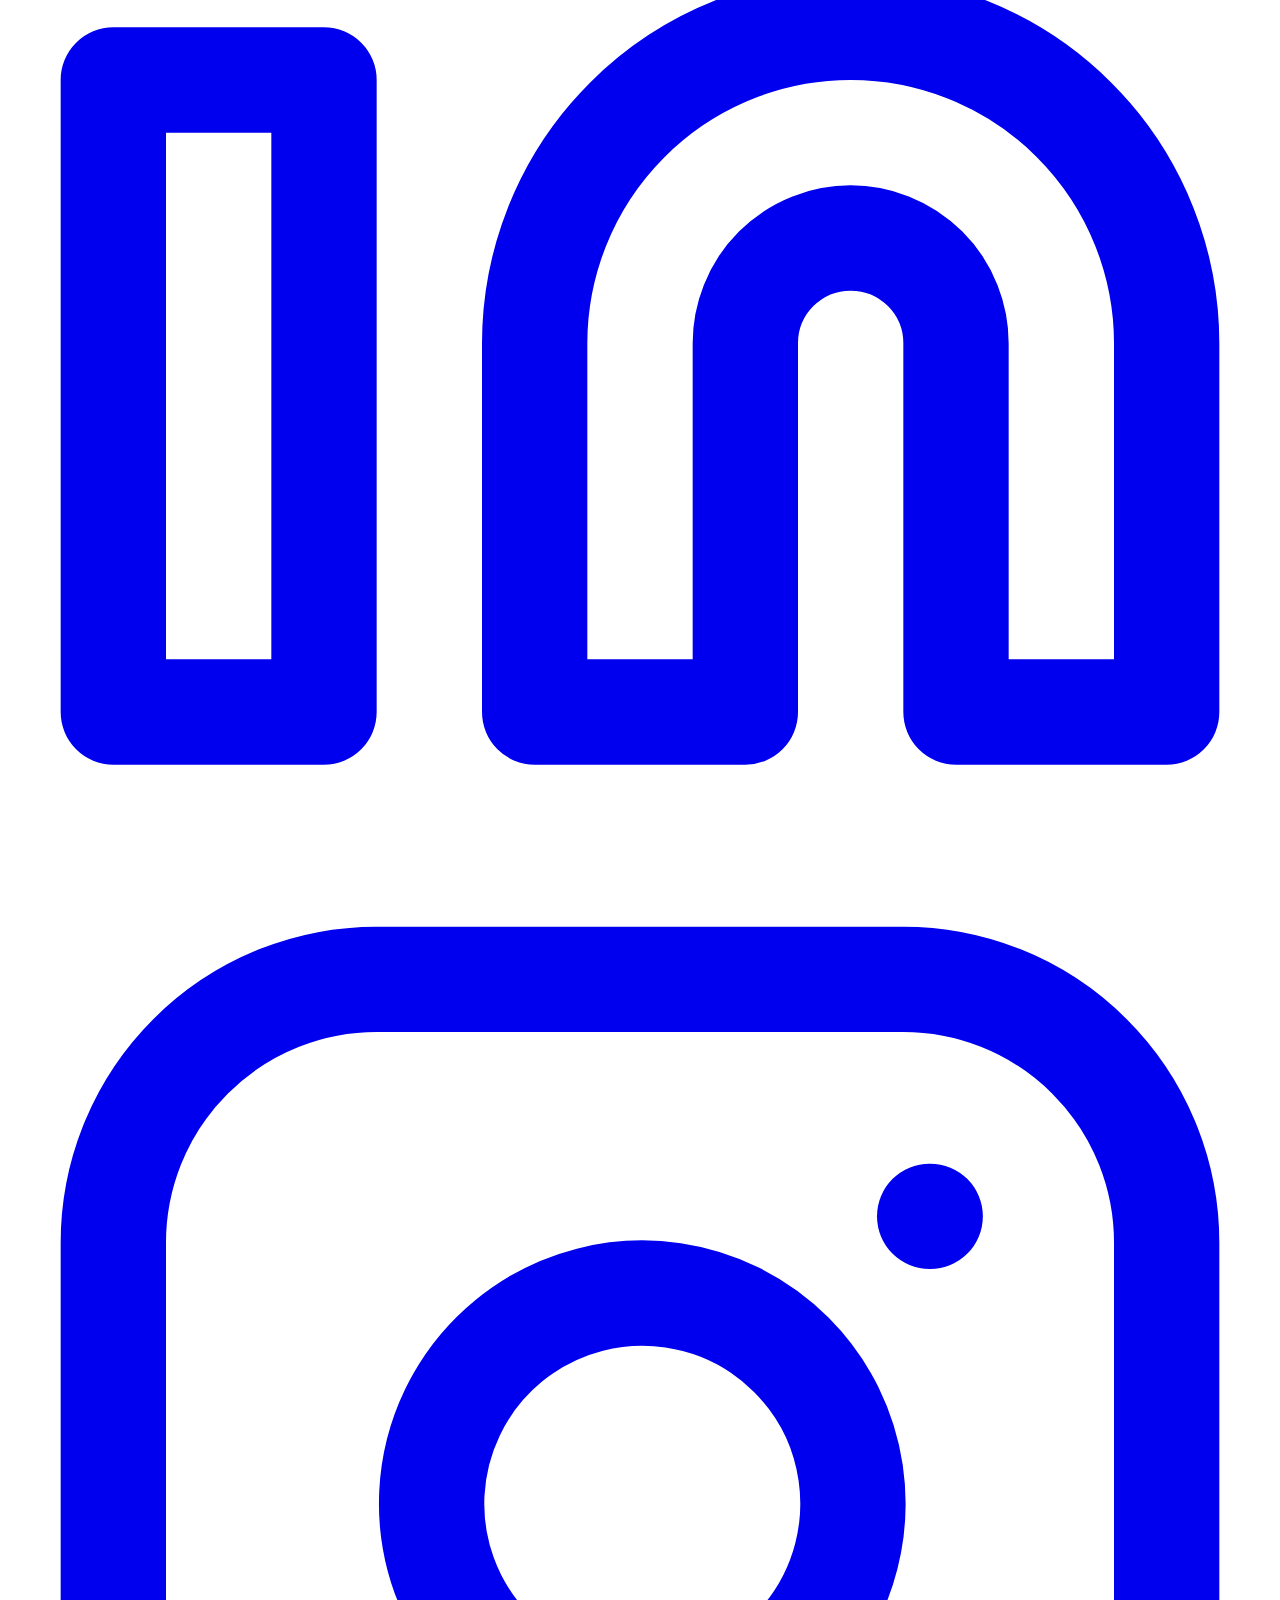
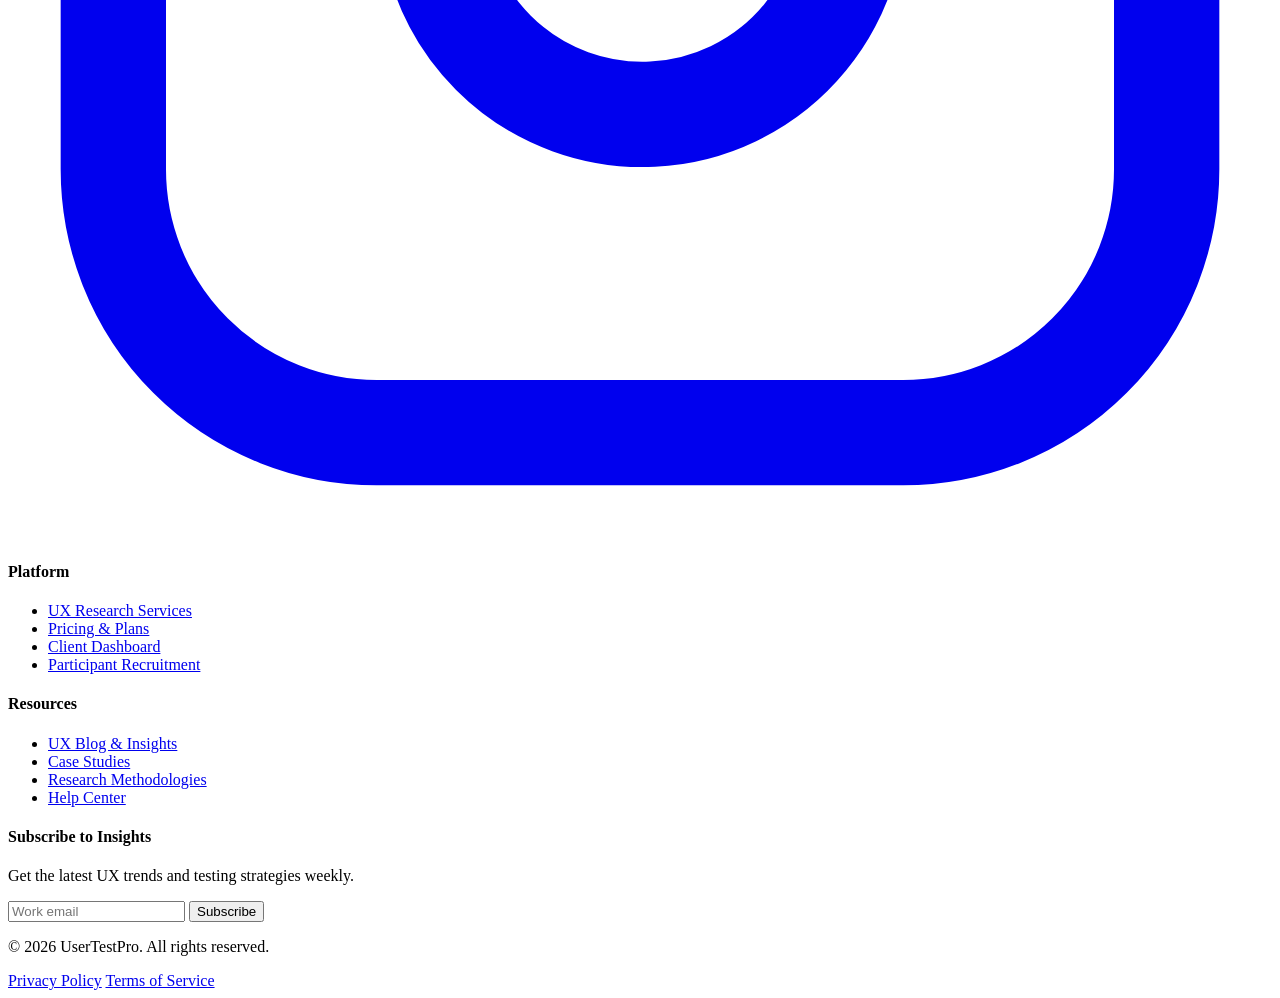
==== commit ddad10d5: "commit" ====
--- a/about.html
+++ b/about.html
@@ -4,6 +4,7 @@
     <meta charset="UTF-8">
     <meta name="viewport" content="width=device-width, initial-scale=1.0">
     <title>About Us | UserTestPro</title>
+    <link rel="icon" type="image/svg+xml" href="assets/images/favicon.svg">
     
     <!-- Fonts -->
     <link rel="preconnect" href="https://fonts.googleapis.com">
@@ -30,7 +31,7 @@
             <div class="absolute inset-0 bg-gradient-to-br from-primary/5 to-secondary/5"></div>
             <div class="max-w-7xl mx-auto px-4 sm:px-6 lg:px-8 relative z-10 text-center">
                 <div class="reveal">
-                    <h1 class="text-4xl md:text-6xl font-sora font-bold mb-6 text-slate-900 dark:text-white">Uncovering the <span class="text-gradient">Why</span> Behind the Clicks</h1>
+                    <h1 class="text-3xl sm:text-5xl lg:text-6xl font-sora font-bold mb-6 text-slate-900 dark:text-white">Uncovering the <span class="text-gradient">Why</span> Behind the Clicks</h1>
                     <p class="text-xl text-slate-600 dark:text-slate-400 max-w-2xl mx-auto mb-10">We are a team of dedicated UX researchers, moderators, and strategists obsessed with human-centered product design.</p>
                 </div>
             </div>
@@ -66,22 +67,22 @@
                 <div class="text-center mb-16 reveal">
                     <h2 class="text-3xl font-sora font-bold mb-4 text-slate-900 dark:text-white">A Decade of Insights</h2>
                 </div>
-                <div class="grid grid-cols-2 md:grid-cols-4 gap-8 reveal stagger-1">
-                    <div class="text-center p-6 bg-slate-50 dark:bg-slate-800/50 rounded-2xl">
-                        <div class="text-4xl font-sora font-bold text-primary mb-2">2,500+</div>
-                        <p class="text-sm text-slate-600 dark:text-slate-400">Moderated Sessions</p>
+                <div class="grid grid-cols-2 md:grid-cols-4 gap-4 sm:gap-8 reveal stagger-1">
+                    <div class="text-center p-4 sm:p-6 bg-slate-50 dark:bg-slate-800/50 rounded-2xl">
+                        <div class="text-2xl sm:text-4xl font-sora font-bold text-primary mb-2">2,500+</div>
+                        <p class="text-xs sm:text-sm text-slate-600 dark:text-slate-400">Moderated Sessions</p>
                     </div>
-                    <div class="text-center p-6 bg-slate-50 dark:bg-slate-800/50 rounded-2xl">
-                        <div class="text-4xl font-sora font-bold text-secondary mb-2">150+</div>
-                        <p class="text-sm text-slate-600 dark:text-slate-400">Products Evaluated</p>
+                    <div class="text-center p-4 sm:p-6 bg-slate-50 dark:bg-slate-800/50 rounded-2xl">
+                        <div class="text-2xl sm:text-4xl font-sora font-bold text-secondary mb-2">150+</div>
+                        <p class="text-xs sm:text-sm text-slate-600 dark:text-slate-400">Products Evaluated</p>
                     </div>
-                    <div class="text-center p-6 bg-slate-50 dark:bg-slate-800/50 rounded-2xl">
-                        <div class="text-4xl font-sora font-bold text-indigo-500 mb-2">12</div>
-                        <p class="text-sm text-slate-600 dark:text-slate-400">Industry Sectors</p>
+                    <div class="text-center p-4 sm:p-6 bg-slate-50 dark:bg-slate-800/50 rounded-2xl">
+                        <div class="text-2xl sm:text-4xl font-sora font-bold text-indigo-500 mb-2">12</div>
+                        <p class="text-xs sm:text-sm text-slate-600 dark:text-slate-400">Industry Sectors</p>
                     </div>
-                    <div class="text-center p-6 bg-slate-50 dark:bg-slate-800/50 rounded-2xl">
-                        <div class="text-4xl font-sora font-bold text-cyan-500 mb-2">50k+</div>
-                        <p class="text-sm text-slate-600 dark:text-slate-400">Hours of Analysis</p>
+                    <div class="text-center p-4 sm:p-6 bg-slate-50 dark:bg-slate-800/50 rounded-2xl">
+                        <div class="text-2xl sm:text-4xl font-sora font-bold text-cyan-500 mb-2">50k+</div>
+                        <p class="text-xs sm:text-sm text-slate-600 dark:text-slate-400">Hours of Analysis</p>
                     </div>
                 </div>
             </div>
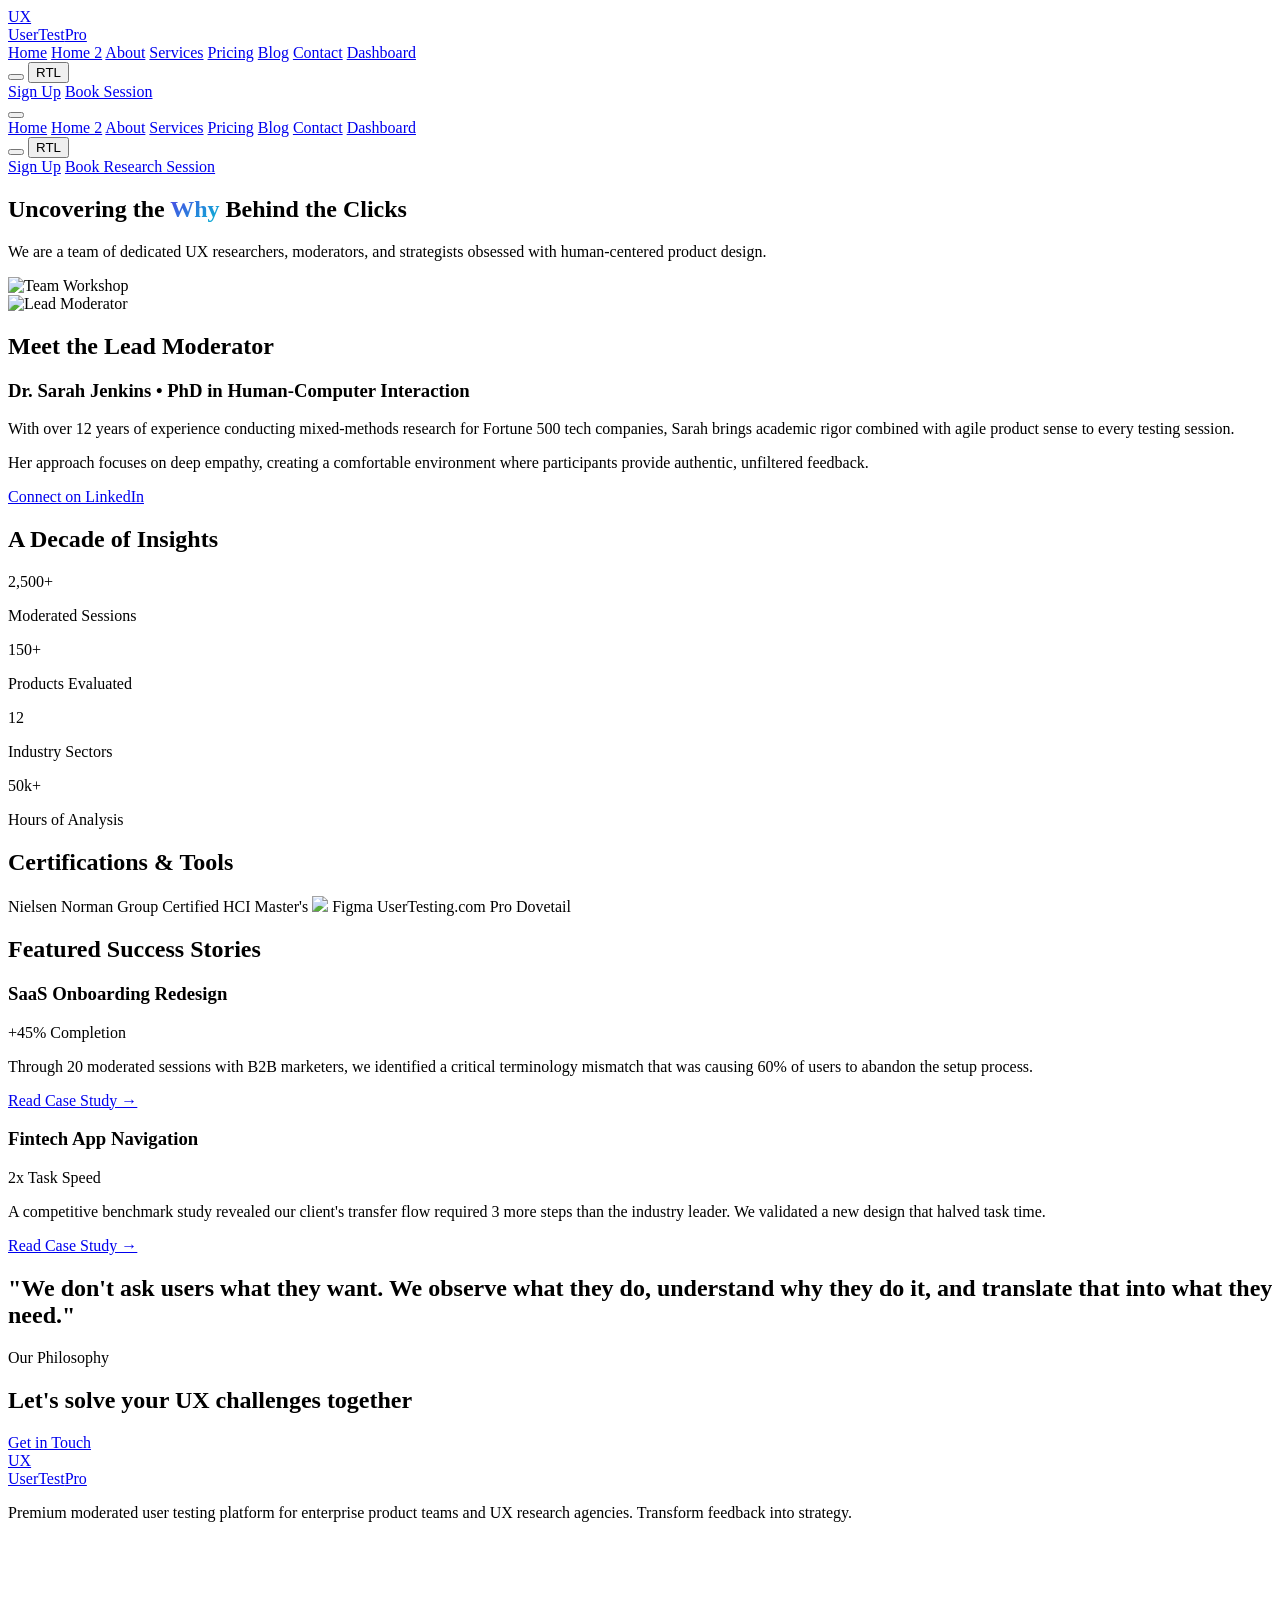
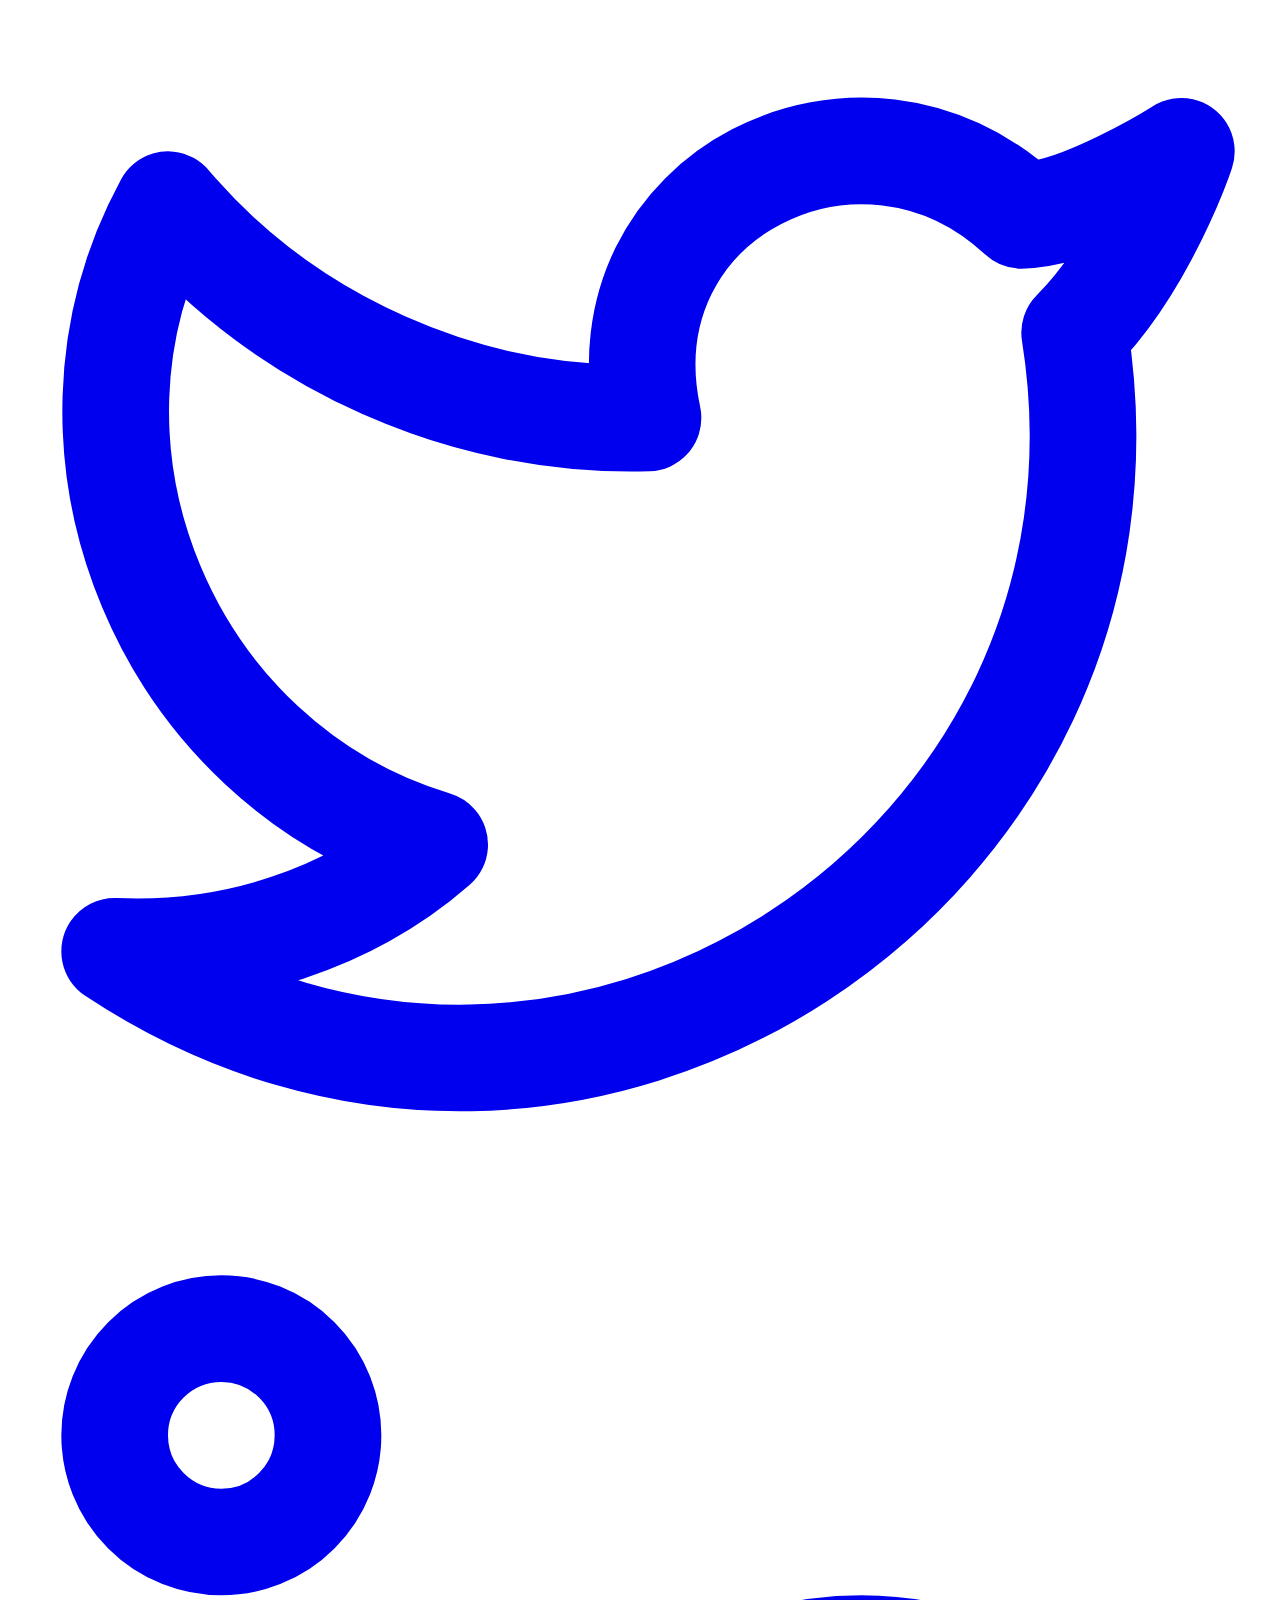
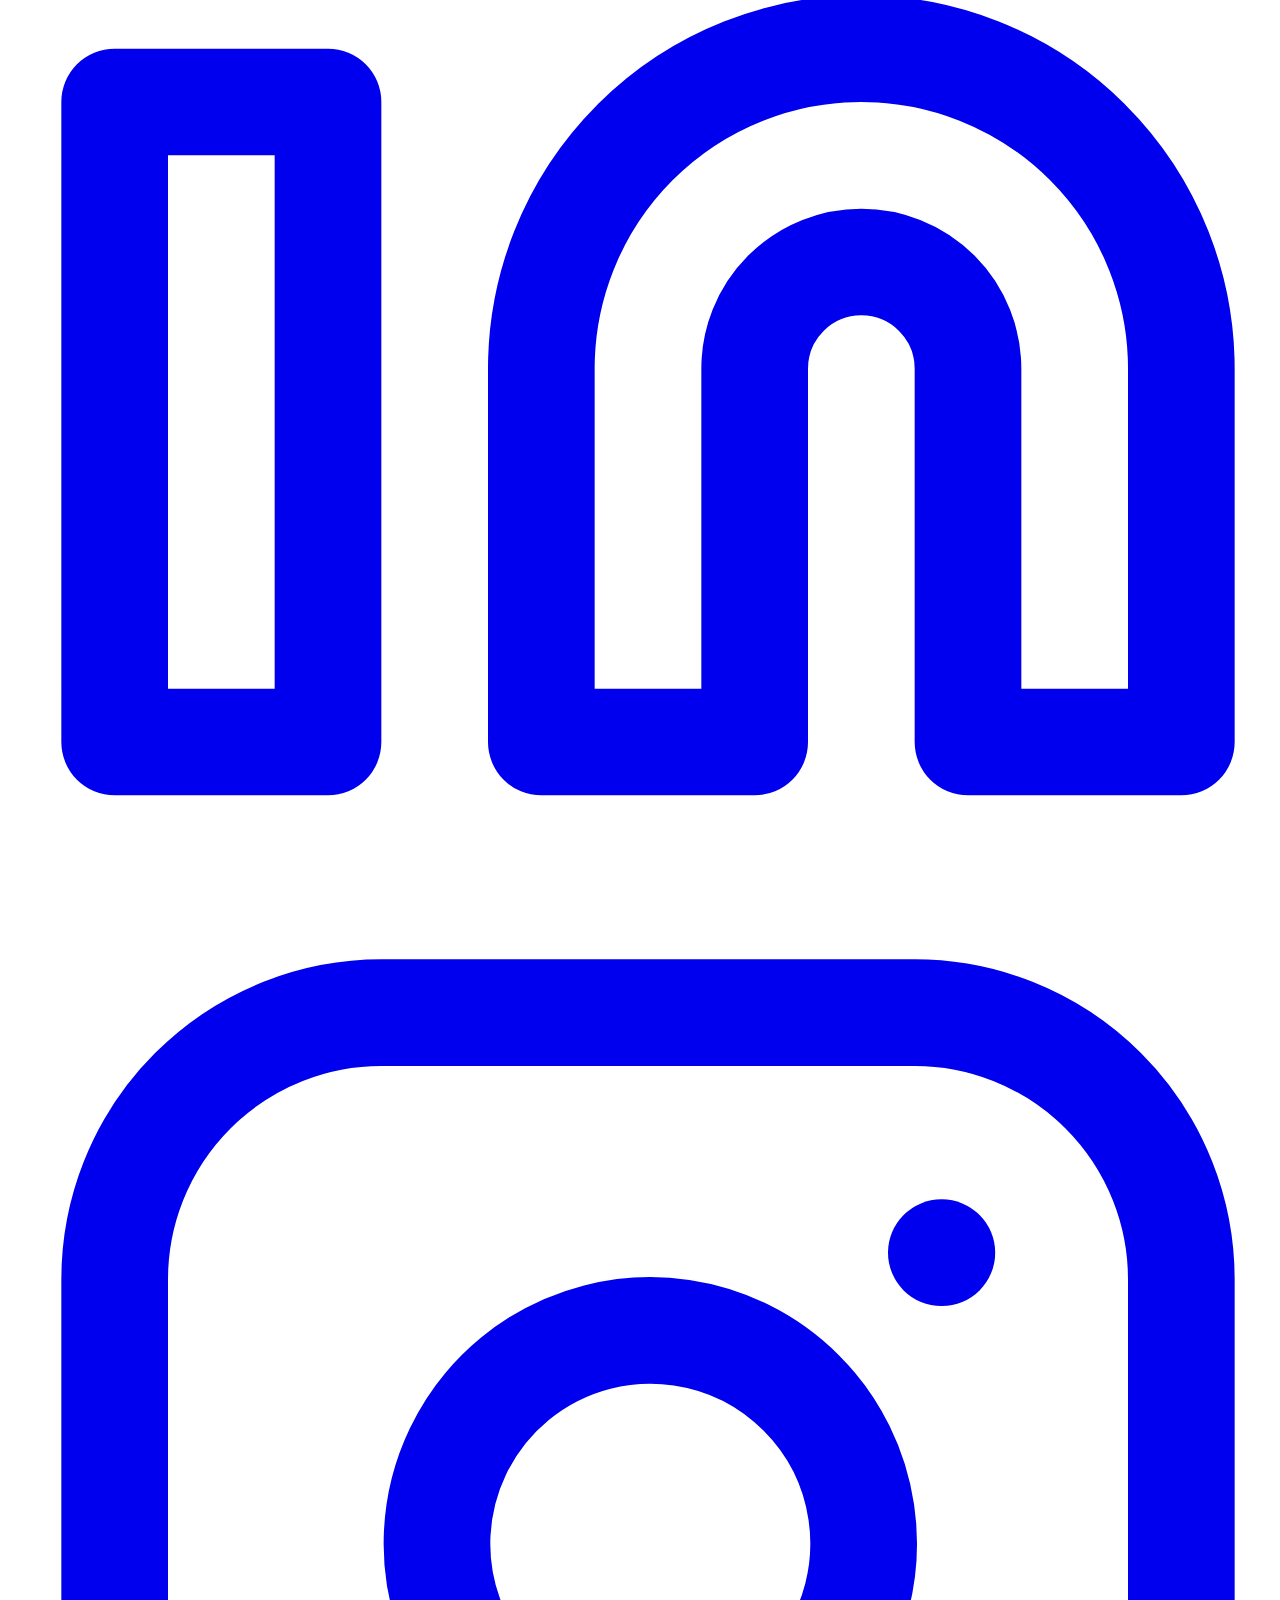
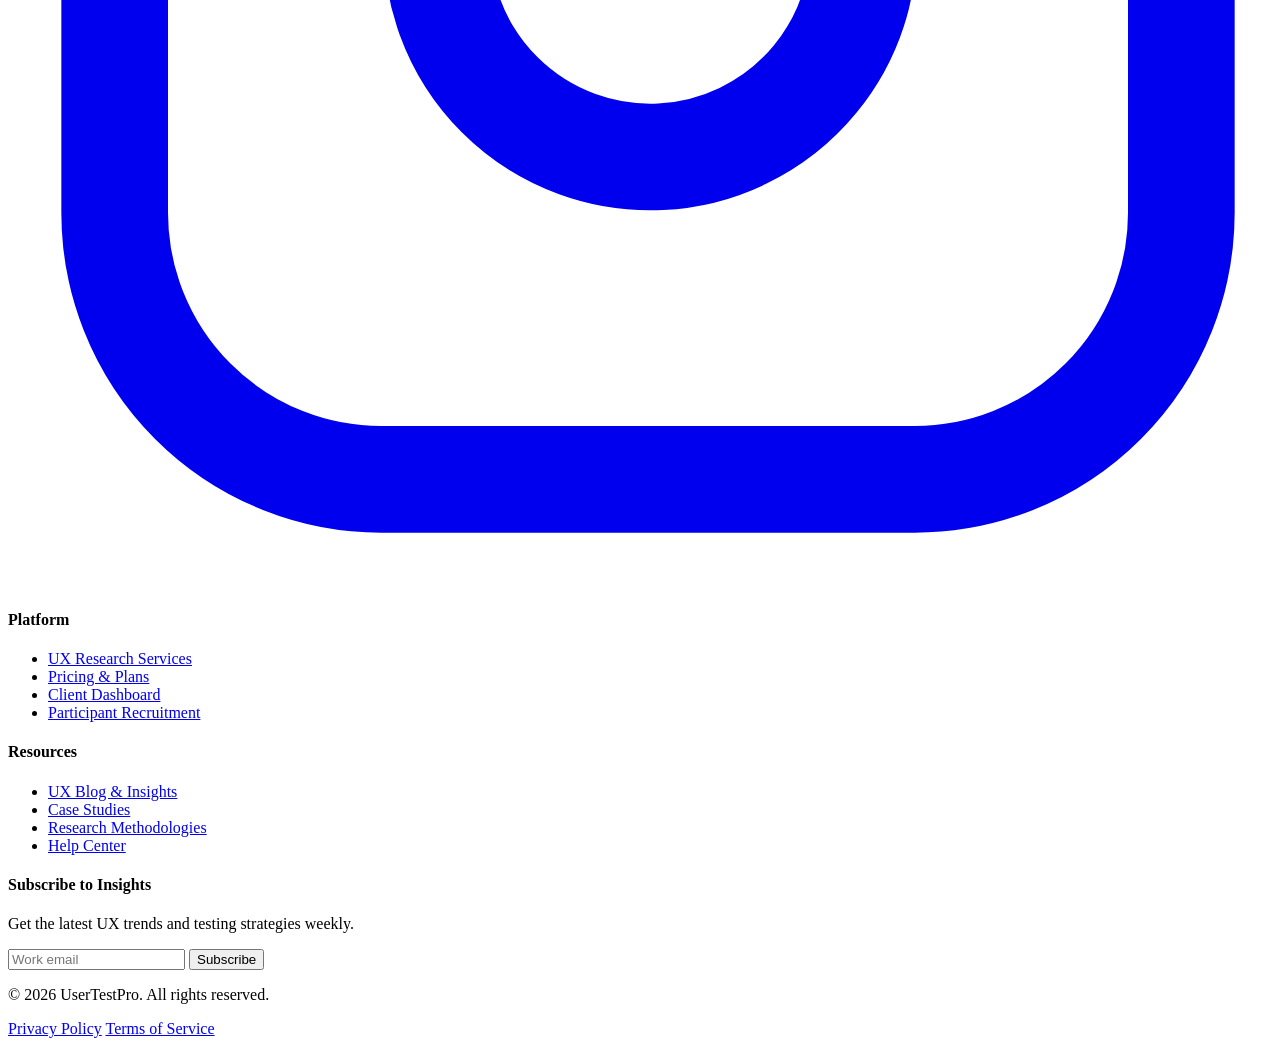
==== commit d75f8d4b: "add the css" ====
--- a/about.html
+++ b/about.html
@@ -69,19 +69,19 @@
                 </div>
                 <div class="grid grid-cols-2 md:grid-cols-4 gap-4 sm:gap-8 reveal stagger-1">
                     <div class="text-center p-4 sm:p-6 bg-slate-50 dark:bg-slate-800/50 rounded-2xl">
-                        <div class="text-2xl sm:text-4xl font-sora font-bold text-primary mb-2">2,500+</div>
+                        <div class="text-2xl md:text-3xl lg:text-4xl font-sora font-bold text-primary mb-2">2,500+</div>
                         <p class="text-xs sm:text-sm text-slate-600 dark:text-slate-400">Moderated Sessions</p>
                     </div>
                     <div class="text-center p-4 sm:p-6 bg-slate-50 dark:bg-slate-800/50 rounded-2xl">
-                        <div class="text-2xl sm:text-4xl font-sora font-bold text-secondary mb-2">150+</div>
+                        <div class="text-2xl md:text-3xl lg:text-4xl font-sora font-bold text-secondary mb-2">150+</div>
                         <p class="text-xs sm:text-sm text-slate-600 dark:text-slate-400">Products Evaluated</p>
                     </div>
                     <div class="text-center p-4 sm:p-6 bg-slate-50 dark:bg-slate-800/50 rounded-2xl">
-                        <div class="text-2xl sm:text-4xl font-sora font-bold text-indigo-500 mb-2">12</div>
+                        <div class="text-2xl md:text-3xl lg:text-4xl font-sora font-bold text-indigo-500 mb-2">12</div>
                         <p class="text-xs sm:text-sm text-slate-600 dark:text-slate-400">Industry Sectors</p>
                     </div>
                     <div class="text-center p-4 sm:p-6 bg-slate-50 dark:bg-slate-800/50 rounded-2xl">
-                        <div class="text-2xl sm:text-4xl font-sora font-bold text-cyan-500 mb-2">50k+</div>
+                        <div class="text-2xl md:text-3xl lg:text-4xl font-sora font-bold text-cyan-500 mb-2">50k+</div>
                         <p class="text-xs sm:text-sm text-slate-600 dark:text-slate-400">Hours of Analysis</p>
                     </div>
                 </div>
--- a/assets/css/styles.css
+++ b/assets/css/styles.css
@@ -100,3 +100,29 @@
 .animation-delay-4000 {
   animation-delay: 4s;
 }
+
+/* Responsive Fixes */
+@media (max-width: 640px) {
+  h1 { font-size: clamp(2rem, 8vw, 3rem) !important; line-height: 1.2 !important; }
+  h2 { font-size: clamp(1.5rem, 6vw, 2.25rem) !important; }
+  .max-w-7xl, .max-w-6xl, .max-w-5xl { padding-left: 1.25rem !important; padding-right: 1.25rem !important; }
+}
+
+/* Prevent horizontal overflow from animations/blobs */
+body {
+  overflow-x: hidden;
+  position: relative;
+  width: 100%;
+}
+
+/* Ensure images don't overflow */
+img {
+  max-width: 100%;
+  height: auto;
+}
+
+/* Table responsiveness */
+.overflow-x-auto {
+  -webkit-overflow-scrolling: touch;
+}
+
